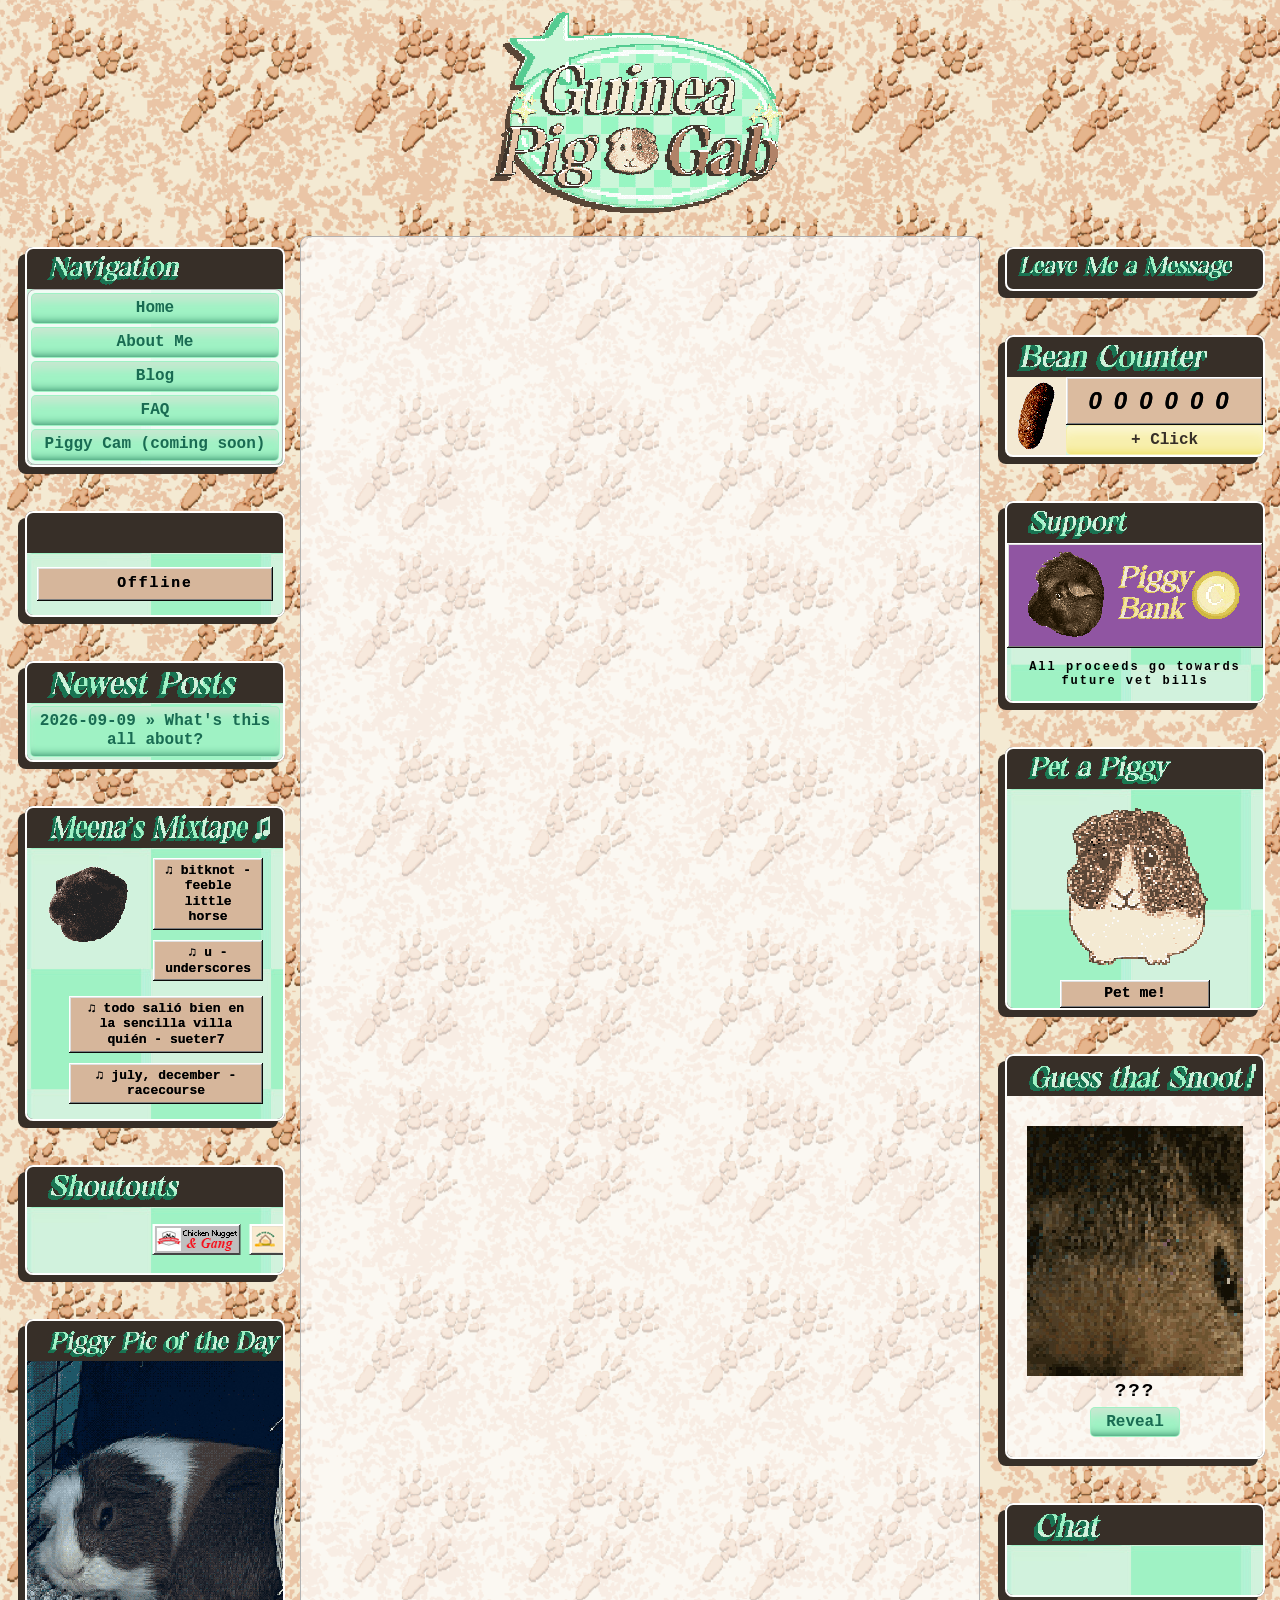
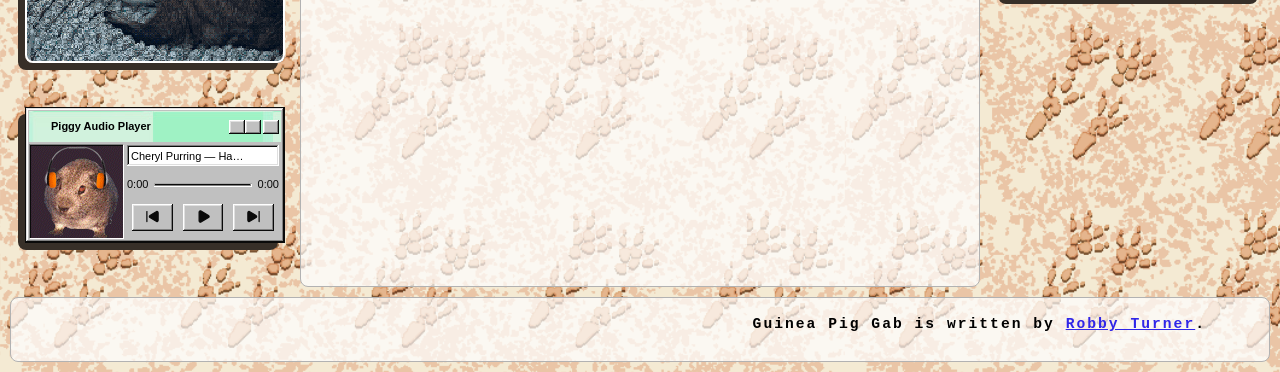
==== about.html @ 417dec24 "update favicon" ====
<!DOCTYPE html>
<html>
  <head>
    <title>About Zonelets</title>
    <link rel="icon" href="https://storage.ko-fi.com/cdn/useruploads/5e4b4c61-8b36-4266-9423-e362941640ae_434eb2f9-16ab-45b4-8b5f-90d44f19bf79.png" type="image/x-icon"/>
    <meta name="viewport" content="width=device-width, initial-scale=1.0">
    <meta charset="UTF-8"> 
    <link href="style/style.css" rel="stylesheet" type="text/css" media="all">    
  </head>
  <body>
  <div class="layout">
     <div class="logo-container">
        <div id="title">...</div> 
     </div>
        
        
      <!-- =============================================== -->
      <!-- LEFT SIDEBAR -->
      <!-- =============================================== -->

      <aside class="left-sidebar">
        <details class="mobile-collapse" open>
        <summary><h2>+/- Click me to toggle menu</h2></summary>
        <!-- The clickable button/heading -->
          <!-- The hidden content area -->
          <div class="collapse-content">
            <div class="sidebar-section">
              <div class="sidebar-title"><img class="section-heading" src="/images/navigation.gif" style="padding: 0px 20px;"></div>
              <header id="mobile-header" style="margin-top: 0px;">...</header>
            </div>
            <div class="sidebar-section" style="padding: 0;">
                <div class="status-container" style="margin: 0;">...</div>  
            </div>
            <!--<div class="sidebar-section">
              <div class="sidebar-title"><img class="section-heading" src="/images/newest-posts.gif"></div>
                <div id="mobile-recentpostlistdiv"></div>
            </div>-->
            <div class="sidebar-section" style="padding: 0;">
              <div id="mobile-mixtape-container">...</div>
            </div>
            <div class="sidebar-section" style="padding: 0;">
              <div id="mobile-shoutout-container">...</div>
            </div>
            <div class="sidebar-section" style="padding: 0;">
              <div class="sidebar-title"><img class="section-heading" src="/images/piggy-pic-of-the-day.gif" style="height: 30px; padding-left: 20px;"></div>
              <div id="mobile-potd-widget">...</div>
            </div>
            <div class="sidebar-section" style="padding: 0;border: none;outline: none;">
                <div id="mobile-audio-container" style="margin-top: 0;">...</div>
            </div>
            <!--<div class="sidebar-section">
              <div id="mobile-contact-container">...</div>
            </div>-->
          </div>
        </details>
        <div class="sidebar-holder">
          <div class="sidebar-section">
            <div class="sidebar-title"><img class="section-heading" src="/images/navigation.gif" style="padding: 0px 20px;"></div>
            <header id="header" style="margin-top: 0px;">...</header>
          </div>
        
          <div class="sidebar-section" style="padding: 0;">
            <div class="status-container" style="margin: 10px;"></div>
          </div>
        
          <div class="sidebar-section" style="padding: 0;">
            <div class="sidebar-title" style="padding-left: 20px"><img class="section-heading" src="/images/newest-posts.gif"></div>
            <div id="recentpostlistdiv" style="margin-top: 0;"></div>
          </div>

          <div class="sidebar-section" style="padding: 0 20px;">
            <div id="mixtape-container"></div>
          </div>
        
          <div class="sidebar-section" style="padding: 0;">
            <div id="shoutout-container"></div>
          </div>
        
          <div class="sidebar-section" style="padding: 0;">
            <div class="sidebar-title"><img class="section-heading" src="/images/piggy-pic-of-the-day.gif" style="height: 30px; padding-left: 20px;"></div>
            <div id="potd-widget">...</div>
          </div>
          <div class="sidebar-section" style="padding: 0;border: none;outline: none;">
            <div id="audio-container" style="margin-top: 0;">...</div>
          </div>
          <!--<div class="sidebar-section">
            <div id="contact-container">...</div>
          </div>-->
        </div>  
      </aside>
  
     <!-- =============================================== -->
      <!-- RIGHT SIDEBAR -->
      <!-- =============================================== -->
      <aside class="right-sidebar">
        <details class="mobile-collapse" open>
          <summary><h2>+/- Click me to toggle menu</h2></summary>
          <!-- The clickable button/heading -->
          <!-- The hidden content area -->
            <div class="collapse-content">
        <!-- The clickable button/heading -->
            <div class="sidebar-section">
              <div id="mobile-guestbook-container" style="margin-top: 0px;">...</div>
            </div>
            
            <div class="sidebar-section" style="padding: 0;">
              <div id="mobile-counter-container">...</div>
            </div>

            <div class="sidebar-section" style="padding: 0;">
              <div id="mobile-support-container" style="margin: 0;">...</div>
            </div>
        
            <div class="sidebar-section">
              <div class="sidebar-title"><img class="section-heading" src="/images/pet-a-piggy.gif"></div>
              <div class="pet-widget-container">
                <div id="pet-widget-mobile">...</div>
              </div>
            </div>
        
            <div class="sidebar-section">
              <div class="sidebar-title"><img class="section-heading" src="/images/guess-that-snoot.gif"></div>
              <div id="nose-widget-mobile">...</div>
            </div>
        
            <!--<div class="sidebar-section">
              <div class="sidebar-title">Chat</div>
              <div id="chat-container-mobile">...</div>
            </div>-->
          </div>
        </details>
        <div class="sidebar-holder">
          <div class="sidebar-section">
            <div id="guestbook-container" style="margin-top: 0px;">...</div>
          </div>

          <div class="sidebar-section" style="padding: 0;">
            <div id="counter-container" style="margin: 0px; padding: 0px; display: flex; align-items: center;">...</div>
          </div>
        
          <div class="sidebar-section" style="padding: 0;">
            <div id="support-container" style="margin: 0;">...</div>
          </div>
        
          <div class="sidebar-section" style="padding-top: 0px; padding-bottom: 0px;">
            <div class="sidebar-title"><img class="section-heading" src="/images/pet-a-piggy.gif"></div>
              <div class="pet-widget-container">
                <div id="pet-widget">...</div>
              </div>
          </div>
        
          <div class="sidebar-section" style="background: var(--content-background-color);">
              <div class="sidebar-title"><img class="section-heading" src="/images/guess-that-snoot.gif"></div>
              <div id="nose-widget">...</div>
          </div>
        
          <div class="sidebar-section" style="padding: 20px 5px 20px 5px">
            <div id="chat-container">...</div>
          </div>
        </div>  
      </aside>
      <main id="content">
        <section>
        </section>
      </main> 
    <footer id="footer"></footer>
    </div> <!-- end of div id="container" -->
  <script src="/script.js"></script>
  </body>
</html>
---- style/style.css ----
/* CSS is how you can add style to your website, such as colors, fonts, and positioning of your
   HTML content. To learn how to do something, just try searching Google for questions like
   "how to change link color." */

/* -------------------------------------------------------- */
/* VARIABLES */
/* -------------------------------------------------------- */

/* Variables are used like this: var(--text-color) */

:root {
  /* Background Colors: */
  --background-color: rgba(0,0,0, .2);
  --content-background-color: rgba(255, 255, 255, 0.7);
  --sidebar-background-color: rgba(255, 255, 255, 0.7);
  --titlebar-gradient: linear-gradient(90deg, #6a1535, #b23965, #f9a5b9);
  --dialog-blue: #6a1535;
  --dialog-accent: white; /* color of text on diaglog blue */
  --titlebar-color: white; /* reccomended to change so its easy to read on titlebar color */
  --player-image: url(../images/piggy-jam.gif);
  --surface: #c0c0c0;
  --button-highlight: #ffffff;
  --button-face: #dfdfdf;
  --button-shadow: #808080;
  --light-button-shadow: #a9a9a9;
  --window-frame: #0a0a0a;
  --border-field: inset -1px -1px var(--button-highlight),
            inset 1px 1px var(--button-shadow), inset -2px -2px var(--button-face),
            inset 2px 2px var(--window-frame);

  /* Text Colors: */
  --text-color: #000000;
  --sidebar-text-color: #000000;
  --link-color: #3026e8;
  --link-color-hover: #7780ec;

  /* Text: */
  --font: "Courier New", monospace;
  --heading-font: "argent-pixel-cf", sans-serif;
  --font-size: 11pt;
  --font-weight: bold;
  --letter-spacing: 2px;


  /* Other Settings: */
  --margin: 10px;
  --padding: 20px;
  --border: 1px solid #b2b2b2;
  --round-borders: 8px;
  --sidebar-width: 280px;
}

.space-mono-regular {
  font-family: "Space Mono", monospace;
  font-weight: 400;
  font-style: normal;
}

.space-mono-bold {
  font-family: "Space Mono", monospace;
  font-weight: 700;
  font-style: normal;
}

.space-mono-regular-italic {
  font-family: "Space Mono", monospace;
  font-weight: 400;
  font-style: italic;
}

.space-mono-bold-italic {
  font-family: "Space Mono", monospace;
  font-weight: 700;
  font-style: italic;
}


.lora-heading {
  font-family: "Lora", serif;
  font-optical-sizing: auto;
  font-weight: 700;
  font-style: italic;
}

/* -------------------------------------------------------- */
/* BASICS */
/* -------------------------------------------------------- */

* {
  box-sizing: border-box;
}

body {
  display: flex;
  align-items: flex-start;
  justify-content: center;
  min-height: 100vh;
  font-size: var(--font-size);
  margin: 0;
  padding: var(--margin);
  color: var(--text-color);
  font-family: var(--font);
  line-height: 1.2;
  background-image: url("");
  background-image: url('../images/print-bg.png');
  background-repeat: repeat;
  background-size: 66%;
}

::selection {
  /* (Text highlighted by the user) */
  background: rgba(0, 0, 0, 0.2);
}

mark {
  /* Text highlighted by using the <mark> element */
  text-shadow: 1px 1px 4px var(--link-color);
  background-color: inherit;
  color: var(--text-color);
}

/* Links: */
a {
  text-decoration: underline;
}

a,
a:visited {
  color: var(--link-color);
}

a:hover,
a:focus {
  color: var(--link-color-hover);
  text-decoration: none;
}

/* -------------------------------------------------------- */
/* LAYOUT */
/* -------------------------------------------------------- */

.layout {
  width: 1300px;
  display: grid;
  grid-gap: var(--margin);
  grid-template: "logo-container logo-container logo-container" auto "header header header" auto "leftSidebar main rightSidebar" auto "footer footer footer" auto / var(--sidebar-width) auto var(--sidebar-width);
  
  /*
  /* Confused by the grid? Check out my tutorial: https://petrapixel.neocities.org/coding/positioning-tutorial#grid */
}

main {
  grid-area: main;
  overflow-y: auto;
  padding: var(--padding);
  background: var(--content-background-color);
  border: var(--border);
  border-radius: var(--round-borders);
}

/* -------------------------------------------------------- */
/* HEADER */
/* -------------------------------------------------------- */
.logo-container {
    grid-area: logo-container;
}

.logo {
    height: 200px;
    margin: auto;
    display: block;
    filter: drop-shadow(-5px 5px 0px #594637);
}
#title {
  text-align: center;
}
.logo-holder {
  margin: 0;
  padding: 0;
  display: inline-block;
}

header {
  grid-area: header;
  font-size: 1.2em;
  border: var(--border);
  border-radius: var(--round-borders);
  background: var(--content-background-color);
}

/*.header-content {
  padding: var(--padding);
}*/

.header-title {
  font-family: var(--heading-font);
  font-size: 1.5em;
  font-weight: bold;
}

.header-image img {
  width: 100%;
  height: auto;
}

/* -------------------------------------------------------- */
/* SIDEBARS */
/* -------------------------------------------------------- */

aside {
  grid-area: aside;
/*  border: var(--border);
  border-radius: var(--round-borders); */
  overflow: hidden;
/*  background: var(--sidebar-background-color);*/
  margin: 0px 5px;
  color: var(--sidebar-text-color);
  padding-top: 11px;
  padding-left: 10px;
}

.section-heading {
  height: 30px;
  width: auto;
}

.left-sidebar {
  grid-area: leftSidebar;
}

.right-sidebar {
  grid-area: rightSidebar;
}

.sidebar-title {
  font-weight: bold;
  font-size: 1.2em;
  font-family: var(--heading-font);
  display: flex;
  flex-direction: row;
  flex-wrap: wrap;
  align-items: center;
  justify-content: space-between;
  margin: 0 !important;
  position: absolute;
  top: -42px;
}
.sidebar-title button {
  display: none;
}
.mobile-collapse {
  display: none;
}
.sidebar-holder {
  display: inherit;
}

.sidebar-section {
  border: var(--border);
  border-radius: var(--round-borders);
  background: var(--sidebar-background-color);
  padding: var(--padding);
  position: relative;
  box-shadow: -7px 7px 0px #372f28;
  border-style: solid;
  border-color: #372f28;
  border-width: 42px 2px 2px 2px;
  outline: 2px solid #fff;
  outline-offset: -2px;
  background-image: url(../images/checkerboard-texture.jpg);
  margin-bottom: 3em;
}
.sidebar-section:first-child{
  padding: 0;
}

.sidebar-section ul,
.sidebar-section ol {
  padding-left: 1.5em;
}

.sidebar-section > *:not(p):not(ul):not(ol):not(blockquote) {
  margin-top: 10px;
}

/* Sidebar Blockquote: */

.sidebar-section blockquote {
  background: rgba(0, 0, 0, 0.1);
  padding: 15px;
  margin: 1em 0;
  border-radius: 10px;
  overflow: hidden;
}

.sidebar-section blockquote > *:first-child {
  margin-top: 0;
}

.sidebar-section blockquote > *:last-child {
  margin-bottom: 0;
}

.recent-list {
  margin: 0;
}
/* Site Button: */

.site-button {
  display: flex;
  flex-direction: column;
  align-items: center;
}

.site-button textarea {
  font-family: monospace;
  font-size: 0.7em;
}

/* Sidebar Content */
#statuscafe-username, #status-face {
  display: none !important;
}
.counter-display {
  display: block;
  border: none;
  border-radius: 0;
  box-shadow: inset -1px -1px #0a0a0a, inset 1px 1px #fff, inset -2px -2px grey, inset 2px 2px #dfdfdf;
  box-sizing: border-box;
  color: black;
  min-height: 23px;
  min-width: 75px;
  font-weight: bold;
  padding: 10px 12px 10px 12px;
  text-shadow: 0 0 #222;
  background: #dbbb9f;
  text-align: center;
}
.count-number {
  font-family: var(--heading-font);
  font-size: 18pt;
  font-style: italic;
  letter-spacing: 12px;
}
.bean-holder {
  width: 30%; 
  margin: 0; 
  background: #f4ead3;
}
#increment-btn {
  display: block;
  padding: 5px 0px;
  font-weight: bold;
  font-family: var(--font);
  color: #372f28 !important;
  background-color: #F7EFAD;
  text-align: center;
  border: 1px solid transparent;
  border-radius: 5px;
  text-decoration: none;
  font-size: 16px;
  box-shadow: inset 0px 12px 10px -5px #FBF6D0, inset 0px -10px 10px -10px #EBD947;
  transition: all 0.1s ease;
  width: 100%;
  cursor: pointer;
}
#increment-btn:hover {
background-color: #e7dd89;
  box-shadow: inset 0px 12px 10px -5px #F6EDA2, inset 0px -10px 10px -10px #E4CE1B;
  color: #fff5f5;
  position: relative;
  top: 1px;
  left: 1px;
}
.mixtape-container, .support-container {
  display: flex;
}
.support-container {
  background: #9055a2;
  border: none;
  border-radius: 0;
  box-shadow: inset -1px -1px #0a0a0a, inset 1px 1px #fff, inset -2px -2px grey, inset 2px 2px #dfdfdf;
  box-sizing: border-box;
  color: transparent;
  min-height: 23px;
  min-width: 75px;
  padding: 0 20px;
  text-shadow: 0 0 #222;
}
.support-container h3 {
  font-family: "argent-pixel-cf", sans-serif;
}
.support-description p {
  font-size: 12px;
  line-height: 1.2;
  text-align: center;
}
.support-description a {
  text-decoration: none;
  text-align: center;
  color: green;
}
.mixtape {
  list-style-type: none;
  margin-top: 0;
}
.mixtape li {
  font-size: 13px;
  margin-bottom: 10px;
}
.mixtape a {
  color: var(--text-color);
  text-decoration: none;
  font-weight: bold;
}
.mixtape a:hover {
  color: #000;
} 
.meena-holder img {
  transition: scale .3s ease-in-out;
  animation: tilt-loop 3s steps(6, end) infinite;
  will-change: scale, rotate;
}
.meena-holder img:hover {
  scale: 1.06;
}
/* Define the 10-degree looping animation */
@keyframes tilt-loop {
  0%, 100% {
    rotate: 0deg;
  }
  25% {
    rotate: 5deg; /* Tilts right */
  }
  75% {
    rotate: -5deg; /* Tilts left */
  }
}
.list-holder-mobile {
  display: none;
}
#potd-widget {
  margin: 0 !important;
}
.daily-photo-card {
  width: 100%;
  max-width: 250px;
}

.photo-frame {
  width: 100%;
  height: 300px;
  overflow: hidden;
}

.daily-photo {
  width: 100%;
  height: 100%;
  object-fit: cover;
  display: block;
  margin: 0;
}
/* Center the widget on the page */
    .pet-widget-container {
      display: flex;
      justify-content: center;
      align-items: center;
      margin: 0;
    }

    /* Widget container */
    .pet-widget, .pet-widget-mobile {
      text-align: center;
      background: white;
      padding: 20px;
      border-radius: 16px;
      box-shadow: 0 8px 24px rgba(0,0,0,0.1);
    }

    /* Pet image styling */
    .pet-sprite {
      width: 150px;
      height: auto;
      object-fit: contain; /* Prevents image distortion */
      cursor: pointer;
      user-select: none;
      image-rendering: pixelated;
      transition: transform 0.2s;
    }
    .pet-sprite:hover, .pet-sprite:active {
      cursor: grab;
    }

    /* Idle breathing animation 
    .idle {
      animation: breathe 2s infinite linear;
    }*/ 

   /* The jumping animation sequence */
    @keyframes jump {
      0%   { transform: translateY(0); }
      30%  { transform: translateY(-2px); }
      50%  { transform: translateY(0); }
      70%  { transform: translateY(-1px); }
      100% { transform: translateY(0); }
    }

    /* Class toggled by JavaScript */
    .jumping {
      animation: jump 0.6s ease infinite; /* Loops during the interaction */
    }

    /* Status text */
    .status-text {
    display: block;
    border: none;
    border-radius: 0;
    box-shadow: inset -1px -1px #0a0a0a, inset 1px 1px #fff, inset -2px -2px grey, inset 2px 2px #dfdfdf;
    box-sizing: border-box;
    color: black;
    min-height: 23px;
    min-width: 75px;
    font-weight: bold;
    padding: 5px 12px 5px 12px;
    text-shadow: 0 0 #222;
    background: #d6b69b;
    text-align: center;
    }
    .status-text:active {
    box-shadow: inset -1px -1px #fff, inset 1px 1px #0a0a0a, inset -2px -2px #dfdfdf, inset 2px 2px grey;
    text-shadow: 1px 1px #222;
    }
  .nose-container {
    /*width: 250px;*/
    height: 250px;
    overflow: hidden;
    position: relative;
  }
  @media only screen and (max-width: 800px) {
   .nose-container {
    height: 450px;
  }
  }
/* The Texture Overlay */
.nose-container::after {
  content: "";
  position: absolute;
  top: 0;
  left: 0;
  width: 100%;
  height: 100%;
  
  /* Path to your transparent texture image (e.g., paper, dust, noise) */
  background-image: url('');
  background-repeat: repeat;
  
  /* Controls texture opacity */
  opacity: 0.3; 
  
  /* Blends the texture into the image pixels */
  mix-blend-mode: multiply; 
  
  /* Ensures users can still right-click or drag the image underneath */
  pointer-events: none; 
}

  #mystery-img {
  display: block;
  width: 100%;
  height: 100%;
  object-fit: cover; /* Fits image into viewport */
  transition: all 0.5s ease; /* Smooth transition when unzooming */
}
.mystery-img {
  box-shadow: var(--border-field);
  padding: 2px;
}
.hidden-name {
  font-weight: bold;
  font-size: 1.2rem;
  color: #000;
  text-align: center;
}
.reveal-btn {
  display: block;
  margin: 0 auto;
  padding: 5px 15px;
  font-weight: bold;
  color: #196b52 !important;
  background-color: #9ff2c4;
  text-align: center;
  border: 1px solid transparent;
  border-radius: 5px;
  text-decoration: none;
  font-size: 16px;
  box-shadow: inset 0px 12px 10px -5px #c8e8d1, inset 0px -10px 10px -10px #197352;
  transition: all 0.1s ease;
  font-family: var(--font);
}
.revealed-name {
  color: #000;
  text-align: center;
}

#chattable {
  width: 100%;
  padding: 2px;
  height: 300px;
}

.blog-img-container {
  width: 90%;
  margin: auto;
}

@font-face {
  font-family: "Pixelated MS Sans Serif";
  src: url("https://files.catbox.moe/qgjjre.woff") format("woff");
  src: url("https://files.catbox.moe/8fwbkl.woff2") format("woff2");
    font-weight: normal;
    font-style: normal;
}

@font-face {
    font-family: "Pixelated MS Sans Serif";
    src: url("https://files.catbox.moe/z7csle.woff") format("woff");
    src: url("https://files.catbox.moe/moqhx6.woff2") format("woff2");
    font-weight: bold;
    font-style: normal;
    }

#musicplayer {
  font-family: "Pixelated MS Sans Serif", Arial;
  -webkit-font-smoothing: none;
  font-size: 11px;
  color:var(--window-frame);
  width: fit-content;
  border:var(--window-frame) solid 1px;
  margin:0 auto;
    box-shadow: inset -1px -1px var(--window-frame), inset 1px 1px var(--button-face), inset -2px -2px var(--button-shadow), inset 2px 2px var(--button-highlight);
  background: var(--surface);
  padding: 3px;
  width: 260px;
    }

    .title-color {  
  padding: 3px 2px 3px 3px;
  display: flex;
  justify-content: space-between;
  align-items: center;
    background: url(../images/checkerboard-texture.jpg);
    margin-bottom: 2px;
    font-weight: bold;
}

.actual-title {
  color: #000;
  display: flex;
  gap: 5px;
  align-items: center;
}

.seeking {
    font-weight: normal;
    font-size: 11px;
  display: flex;
  justify-content: center;
  align-items: center;
    gap: 5px;
    margin: 12px 0;
}

.player-flex {
    display: flex;
    gap: 3px;
}

.player-main {
    width: calc(100% - 100px);
    margin-top: 1px;
}

.player-icon-holder {
  border: 2px solid var(--surface);
  width:95px;
  height:95px;
  padding: 1px;
  background-image:linear-gradient(-45deg, var(--button-face) 50%, var(--window-frame) 50%);
  background-size:cover;
  background-repeat:no-repeat;
  border-width:1px;
  border-style:solid;
  border-color: var(--button-shadow) var(--button-highlight) var(--button-highlight) var(--button-shadow);
  
  overflow: hidden;
  position:relative;
  z-index: 2;
}

.player-icon {
    background-image:var(--player-image);
    background-size: contain;
    background-repeat: no-repeat;
  width:95px;
  height:95px;
  display: display;
}

/* BELOW IS LARGELY RIPPED FROM 98 CSS */
.track-select {
  appearance: none;
  -webkit-appearance: none;
  -moz-appearance: none;
  border: none;
  border-radius:0;
  box-sizing: border-box;
  outline:0;
  
  text-overflow: ellipsis;
  overflow: hidden;
  white-space: nowrap;

  position: relative;
  padding: 3px 4px;
  padding-right: 32px;
  background-image: url("https://loveberry.nekoweb.org/assets/musicplayer/button-down.svg");
  background-position: top 2px right 2px;
  background-repeat: no-repeat;
  width:100%;

  box-shadow: var(--border-field);
  background-color: var(--button-highlight);
  height: 21px;

  font-family: "Pixelated MS Sans Serif", Arial;
  -webkit-font-smoothing: none;
  font-size: 11px;
  font-weight: lighter;
}

.track-select:focus {
  color: var(--dialog-accent);
  background-color: var(--dialog-blue);

}
.track-select:focus option {
  color: var(--window-frame);
  background-color: var(--button-highlight);  
  outline: 1px;
  border: none;
}

.track-select:active {
  background-image: url("https://loveberry.nekoweb.org/assets/musicplayer/button-down-active.svg");
}

/* input */
#musicplayer input[type="range"] {  
  appearance: none;
  -webkit-appearance: none;
  width: 100%;
  background: transparent;
}

#musicplayer input[type="range"]:focus {
  outline: none;
}

#musicplayer input[type="range"]::-webkit-slider-thumb {
  appearance: none;
  -webkit-appearance: none;
  height: 21px;
  width: 11px;
  background: url("https://loveberry.nekoweb.org/assets/musicplayer/indicator-horizontal.svg");
  transform: translateY(-8px);
  box-shadow: none;
  border: none;
}

#musicplayer input[type="range"].has-box-indicator::-webkit-slider-thumb {
  background: url("https://loveberry.nekoweb.org/assets/musicplayer/indicator-rectangle-horizontal.svg");
  transform: translateY(-10px);
}

#musicplayer input[type="range"]::-moz-range-thumb {
  height: 21px;
  width: 11px;
  border: 0;
  border-radius: 0;
  background: url("https://loveberry.nekoweb.org/assets/musicplayer/indicator-horizontal.svg");
  transform: translateY(2px);
}

#musicplayer input[type="range"].has-box-indicator::-moz-range-thumb {
  background: url("https://loveberry.nekoweb.org/assets/musicplayer/indicator-rectangle-horizontal.svg");
  transform: translateY(0px);
}

#musicplayer input[type="range"]::-webkit-slider-runnable-track {
  width: 100%;
  height: 2px;
  box-sizing: border-box;
  background: var(--window-frame);
  border-right: 1px solid var(--button-shadow);
  border-bottom: 1px solid var(--button-shadow);
  box-shadow: 1px 0 0 var(--button-highlight), 1px 1px 0 var(--button-highlight), 0 1px 0 var(--button-highlight), -1px 0 0 var(--light-button-shadow),
    -1px -1px 0 var(--light-button-shadow), 0 -1px 0 var(--light-button-shadow), -1px 1px 0 var(--button-highlight), 1px -1px var(--light-button-shadow);
}

#musicplayer input[type="range"]::-moz-range-track {
    width: 100%;
    height: 2px;
    box-sizing: border-box;
    background: var(--window-frame);
    border-right: 1px solid var(--button-shadow);
    border-bottom: 1px solid var(--button-shadow);
    box-shadow: 1px 0 0 var(--button-highlight), 1px 1px 0 var(--button-highlight), 0 1px 0 var(--button-highlight), -1px 0 0 var(--light-button-shadow),
    -1px -1px 0 var(--light-button-shadow), 0 -1px 0 var(--light-button-shadow), -1px 1px 0 var(--button-highlight), 1px -1px var(--light-button-shadow);
}

.window-button {
    background: var(--surface);
    border: none;
    border-radius: 0;
    box-shadow: inset -1px -1px var(--window-frame),inset 1px 1px var(--button-highlight),inset -2px -2px var(--button-shadow),inset 2px 2px var(--button-face);
    box-sizing: border-box;
    color: inherit;
    text-shadow: 0 0 var(--window-frame);
}

.window-button:active {
  box-shadow: inset -1px -1px var(--button-highlight), inset 1px 1px var(--window-frame), inset -2px -2px var(--button-face), inset 2px 2px var(--button-shadow);
  text-shadow: 1px 1px var(--window-frame);
}

.window-button:focus  {
  outline: 1px dotted #000;
  outline-offset: -4px;
}
.player-buttons {
    display: flex;
    gap: 10px;
    margin: 5px 5px 0 5px;
}
.player-buttons .window-button  {
    width: 33%;
    font-size: 10px;
    padding: 5px 10px;
}
.player-buttons .window-button svg {
   width: 15px;
   height: 15px;
}

.title-bar-controls {
    display: flex;
}
.close {
    margin-left: 2px;
    background-image: url("https://loveberry.nekoweb.org/assets/musicplayer/close.svg");
    background-repeat: no-repeat;
    background-position: top 3px left 4px;

    padding: 0;
    display: block;
    min-width: 16px;
    min-height: 14px;
}

.minimize {
  background-image: url("https://loveberry.nekoweb.org/assets/musicplayer/minimize.svg");
  background-repeat: no-repeat;
  background-position: bottom 3px left 4px;
    padding: 0;
    display: block;
    min-width: 16px;
    min-height: 14px;
}

.maximize {
  background-image: url("https://loveberry.nekoweb.org/assets/musicplayer/maximize.svg");
  background-repeat: no-repeat;
  background-position: top 2px left 3px;
    padding: 0;
    display: block;
    min-width: 16px;
    min-height: 14px;
}

/* -------------------------------------------------------- */
/* FOOTER */
/* -------------------------------------------------------- */

footer {
  grid-area: footer;
  border: var(--border);
  border-radius: var(--round-borders);
  overflow: hidden;
  font-size: 0.75em;
  padding: 15px;
  background: var(--content-background-color);
  display: flex;
  justify-content: center;
}

footer a,
footer a:visited {
  color: var(--link-color);
}

footer a:hover,
footer a:focus {
  color: var(--link-color-hover);
}

/* -------------------------------------------------------- */
/* NAVIGATION */
/* -------------------------------------------------------- */

nav {
  margin-bottom: 3em;
}

nav .sidebar-title {
  margin-bottom: 0.5em;
}

nav ul {
  margin: 0 -5px;
  padding: 0;
  list-style: none;
  user-select: none;
}

nav ul li {
  margin-bottom: 0;
}

nav > ul li > a,
nav > ul li > strong {
  display: inline-block;
}

nav > ul li > a,
nav > ul li > details summary,
nav > ul li > strong {
  padding: 5px 10px;
}

nav > ul li > a.active,
nav > ul li > details.active summary {
  font-weight: bold;
}

nav ul summary {
  cursor: pointer;
}

nav ul ul li > a {
  padding-left: 30px;
}

/* NAVIGATION IN HEADER */

header nav {
  margin-bottom: 0;
}

header nav ul {
  display: inline;
  flex-wrap: wrap;
  margin: 0;
}

header nav ul li {
  position: relative;
}

/*header nav ul li:first-child > a {
  padding-left: 0;
}
*/
header nav ul li:last-child > a {
  padding-right: 0;
}

/* Subnavigation (Drop-Down): */

header nav ul ul {
  background: var(--content-background-color);
  display: none;
  position: absolute;
  top: 100%;
  left: 10px;
  padding: 0.5em;
  z-index: 1;
  border: var(--border);
  min-width: 100%;
  box-shadow: 0px 1px 5px rgba(0,0,0,0.2);
}

header nav ul li:hover ul,
header nav ul li:focus-within ul {
  display: block;
}

header nav ul li strong {
  color: var(--link-color);
  text-decoration: underline;
  font-weight: normal;
}

header nav ul ul li a {
  display: block;
  padding-left: 0;
  padding-right: 0;
}

.menu-item {
  display: block;
  padding: 5px 0px;
  margin: 3px;
  font-weight: bold;
  color: #196b52 !important;
  background-color: #9ff2c4;
  text-align: center;
  border: 1px solid transparent;
  border-radius: 5px;
  text-decoration: none;
  font-size: 16px;
  box-shadow: inset 0px 12px 10px -5px #c8e8d1, inset 0px -10px 10px -10px #197352;
  transition: all 0.1s ease;
}
.menu-item:hover, .reveal-btn:hover {
  background-color: #72d09c;
  box-shadow: inset 0px 12px 10px -5px #9ff2c4, inset 0px -10px 10px -10px #197352;
  color: #fff5f5;
  position: relative;
  top: 1px;
  left: 1px;
}

/* -------------------------------------------------------- */
/* CONTENT */
/* -------------------------------------------------------- */

main {
  line-height: 1.5;
}

main a,
main a:visited {
  color: var(--link-color);
}

main a:hover,
main a:focus {
  color: var(--link-color-hover);
  text-decoration-style: wavy;
}

main p,
main .image,
main .full-width-image,
main .two-columns {
  margin: 0.75em 0;
}

main ol,
main ul {
  margin: 0.5em 0;
  padding-left: 1.5em;
}

main ol li,
main ul li {
  margin-bottom: 0.2em;
  line-height: 1.3;
  line-height: 1.6em; /*I find the default HTML line-height tends to be a bit claustrophobic for main text*/
  font-weight: var(--font-weight);
  font-size: var(--font-size);
  letter-spacing: var(--letter-spacing);
}

main ol {
  padding-left: 2em;
}

main blockquote {
  background: rgba(0, 0, 0, 0.1);
  padding: 15px;
  margin: 1em 0;
  border-radius: 10px;
}

main pre {
  margin: 1em 0 1.5em;
}

main code {
  text-transform: none;
}

main center {
  margin: 1em 0;
  padding: 0 1em;
}

main hr {
  border: 0;
  border-top: var(--border);
  margin: 1.5em 0;
}

/* HEADINGS: */

main h1,
main h2,
main h3,
main h4,
main h5,
main h6 {
  font-family: "argent-pixel-cf", sans-serif;
  margin-bottom: 0;
  line-height: 1.5;
  text-align: center;
}

main h1:first-child,
main h2:first-child,
main h3:first-child,
main h4:first-child,
main h5:first-child,
main h6:first-child {
  margin-top: 0;
}

main h1 {
  font-size: 1.5em;
}

main h2 {
  font-size: 1.4em;
}

main h3 {
  font-size: 1.3em;
}

main h4 {
  font-size: 1.2em;
}

main h5 {
  font-size: 1.1em;
}

main h6 {
  font-size: 1em;
}

/* COLUMNS: */

.two-columns {
  display: flex;
}

.two-columns > * {
  flex: 1 1 0;
  margin: 0;
}

.two-columns > *:first-child {
  padding-right: 0.75em;
}

.two-columns > *:last-child {
  padding-left: 0.75em;
}

/* -------------------------------------------------------- */
/* CONTENT IMAGES */
/* -------------------------------------------------------- */

.image {
  display: block;
  width: auto;
  height: auto;
  max-width: 100%;
}

.full-width-image {
  display: block;
  width: 100%;
  height: auto;
}

.images {
  display: flex;
  width: calc(100% + 5px + 5px);
  margin-left: -5px;
  margin-right: -5px;
}

.images img {
  width: 100%;
  height: auto;
  padding: 5px;
  margin: 0;
  overflow: hidden;
}

/* -------------------------------------------------------- */
/* ACCESSIBILITY */
/* -------------------------------------------------------- */

/* please do not remove this. */

#skip-to-content-link {
  position: fixed;
  top: 0;
  left: 0;
  display: inline-block;
  padding: 0.375rem 0.75rem;
  line-height: 1;
  font-size: 1.25rem;
  background-color: var(--content-background-color);
  color: var(--text-color);
  transform: translateY(-3rem);
  transition: transform 0.1s ease-in;
  z-index: 99999999999;
}

#skip-to-content-link:focus,
#skip-to-content-link:focus-within {
  transform: translateY(0);
}

/* -------------------------------------------------------- */
/* MOBILE RESPONSIVE */
/* -------------------------------------------------------- */

/* CSS Code for devices < 800px */
@media (max-width: 800px) {
  body {
    font-size: 14px;
  }

  .layout {
    width: 100%;
    grid-template: "logo-container" auto "header" auto  "leftSidebar" auto "rightSidebar" auto "main" auto "footer" auto / 1fr;
    /* Confused by the grid? Check out my tutorial: https://petrapixel.neocities.org/coding/positioning-tutorial#grid */
  }

  
  .sidebar-title button {
    display: inherit;
  }
  .sidebar-section:first-child {
    border-radius: 0px 0px 8px 8px;
}
  .mobile-collapse {
    display: inherit;
  }
  summary {
    display: flex;
    padding: 5px 15px;
    border-radius: 8px 8px 0px 0px;
    background-image: url(../images/checkerboard-texture.jpg);
    border: 2px solid #fff;
    box-shadow: -7px 7px 0px #372f28;
  }
  .sidebar-holder {
    display: none;
  }

  aside {
    padding: 9px;
    font-size: 0.9em;
  }

  
  nav {
    padding: 0;
  }

  nav > ul {
    padding-top: 0.5em;
  }

  nav > ul li > a,
  nav > ul li > details summary,
  nav > ul li > strong {
    padding: 0.5em;
  }

  main {
    max-height: none;
    padding: 15px;
  }

  .images {
    flex-wrap: wrap;
  }

  .images img {
    width: 100%;
  }

  #skip-to-content-link {
    font-size: 1rem;
  }
  .meena-holder {
    width: 50% !important;
  }
  .list-holder-mobile {
    display: block;
  }
  .list-holder {
    display: none; 
  }
  .mixtape li {
    font-size: 18px;
    line-height: 1.8;
  }
  .support-description p {
    font-size: 1.2em;
  }
  .support-description h4 {
    font-size: 1.7em;
  }
  .pet-sprite {
    width: 50%;
    height: auto;
    margin: auto;
    display: block;
  }
  .status-text {
    font-size: 1.7em;
    margin: 10px;
  }
  #mobile-counter-container {
    margin: 0 !important;
    background: #f4ead3;
    display: grid;
    grid-auto-flow: column;
  }
  .bean-holder {
    width: 100%;
  }
  #increment-btn {
    width: 100%;
    margin: 0px;
  }
  .counter-display {
    text-align: center;
    padding: 16px;
  }
  .count-number {
    font-size: 2.25em;
  }
  .meena-holder {
    display: block;
    margin: 10px auto !important;
  }
  #musicplayer {
    width: 100%;
  }
}

p {
  line-height: 1.6em; /*I find the default HTML line-height tends to be a bit claustrophobic for main text*/
  font-weight: var(--font-weight);
  font-size: var(--font-size);
  letter-spacing: var(--letter-spacing);
}

hr {
  border: solid #c7b591;
  border-width: 2px 0 0 0;
}

img {
  max-width: 100%;
  height: auto;
  margin-top: 0.5em;
  image-rendering: pixelated;
  margin-bottom: 0.5em;
}
.right {
  float: right;
  margin-left: 1em;
}
.left {
  float: left;
  margin-right: 1em;
}
.center {
  display: block;
  margin-right: auto;
  margin-left: auto;
  text-align: center;
}

@media only screen and (min-width: 600px) {
  .small {
    max-width: 60%;
    height: auto;
  }
}
.caption {
  margin-top: 0;
  font-size: 0.9em;
  font-style: italic;
}

/*POST LIST STYLE*/
#postlistdiv ul {
  font-size: 1.2em;
  padding: 0;
  list-style-type: none;
}
#recentpostlistdiv ul {
  font-size: 1.2em;
  padding: 0;
  list-style-type: none;
}
.moreposts {
  font-size: 0.8em;
  margin-top: 0.2em;
}

/*NEXT AND PREVIOUS LINKS STYLE*/
#nextprev {
  text-align: center;
  margin-top: 1.4em;
}

/*DISQUS STYLE*/
#disqus_thread {
  margin-top: 1.6em;
}

/*FOOTER STYLE*/
#footer {
  font-size: 0.8em;
  padding: 0 5% 10px 5%;
}
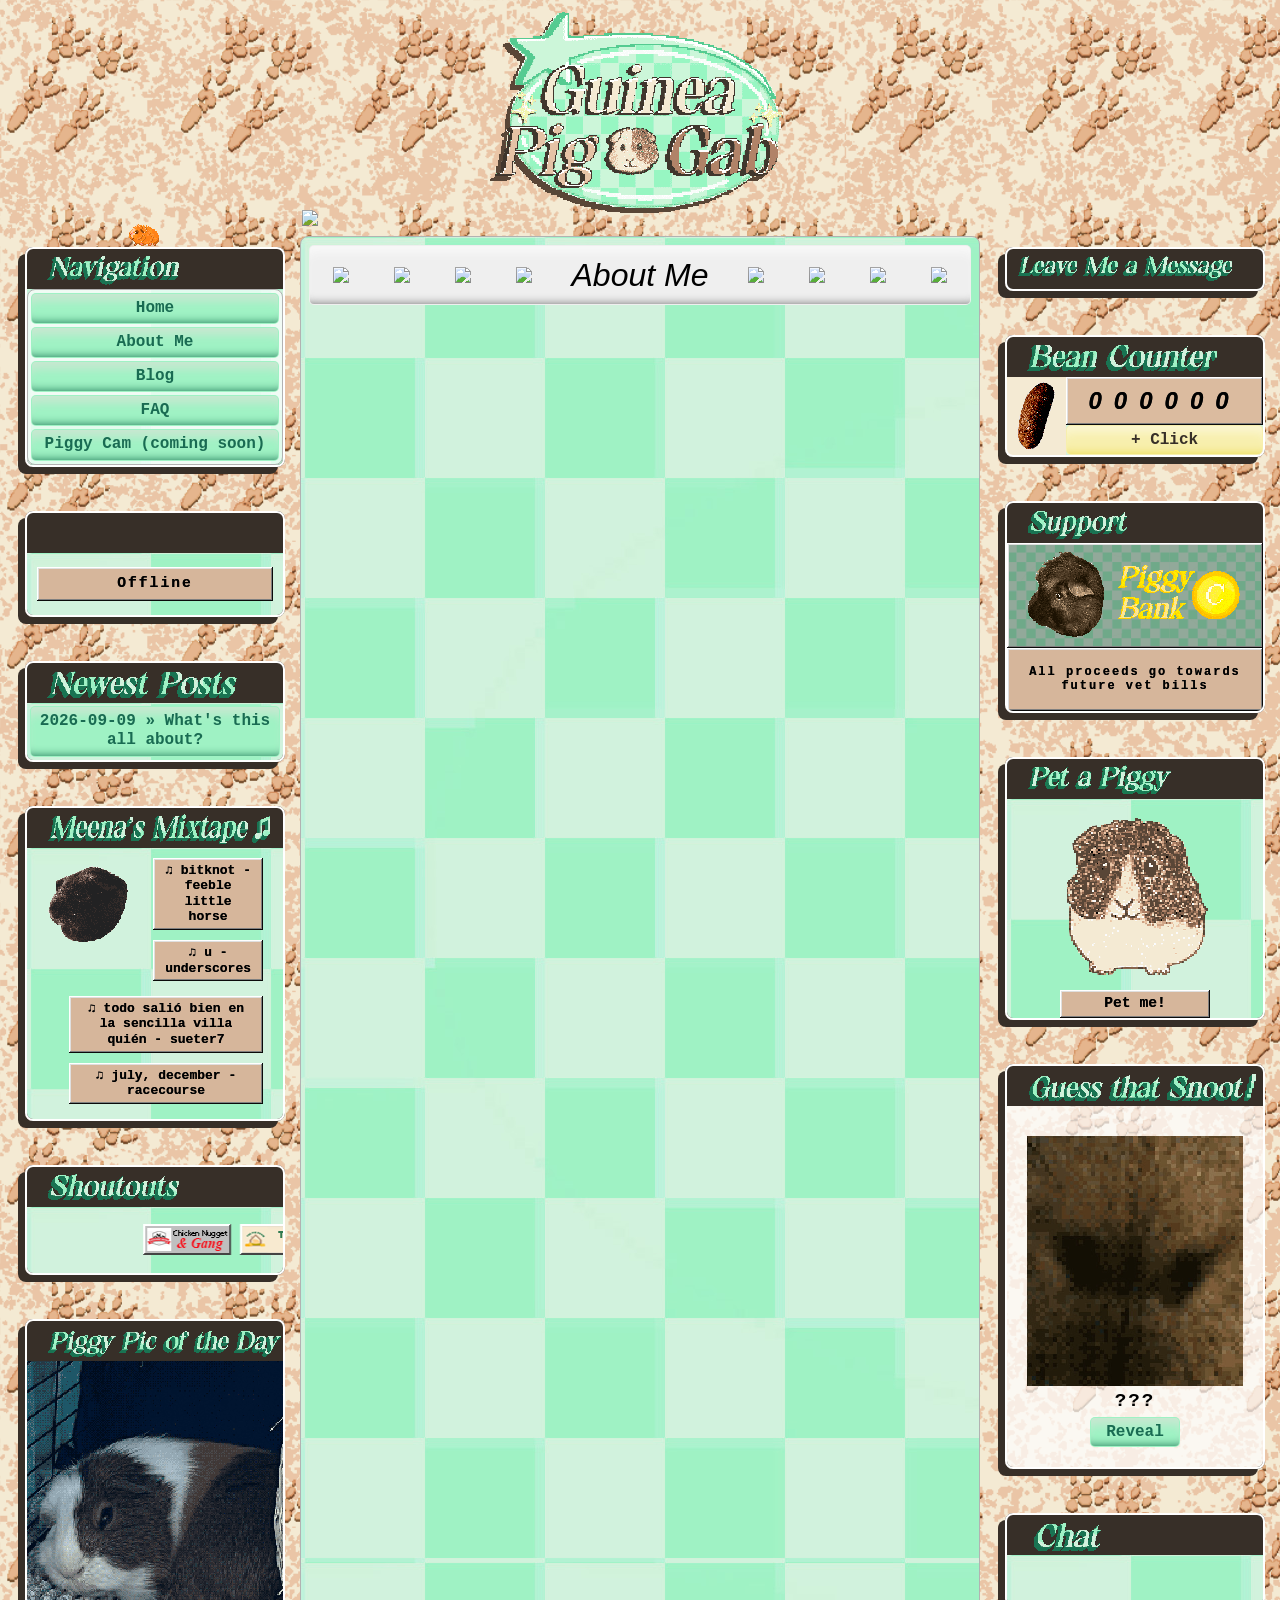
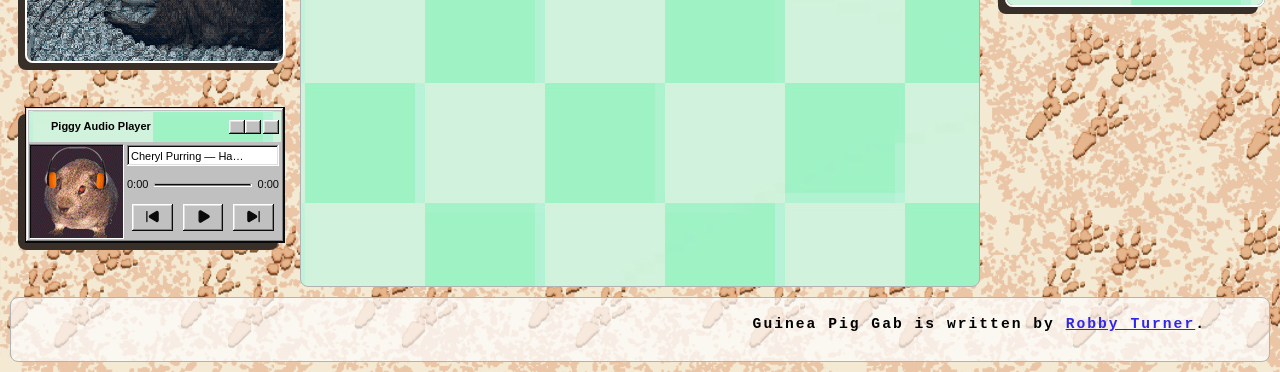
==== commit c5519edd: ".main content areas" ====
--- a/about.html
+++ b/about.html
@@ -1,10 +1,15 @@
 <!DOCTYPE html>
 <html>
   <head>
-    <title>About Zonelets</title>
+    <title>About Me</title>
+    <meta name="description" content="Guinea Pig Gab is a fun and informative corner of the internet devoted to the cutest and sweetest critters in the world!">
+    <!-- This specifies the favicon (little icon on the browser tab) -->
     <link rel="icon" href="https://storage.ko-fi.com/cdn/useruploads/5e4b4c61-8b36-4266-9423-e362941640ae_434eb2f9-16ab-45b4-8b5f-90d44f19bf79.png" type="image/x-icon"/>
+    <!-- This helps our site look consistent across devices -->
     <meta name="viewport" content="width=device-width, initial-scale=1.0">
     <meta charset="UTF-8"> 
+    <!-- Here's the link to our CSS stylesheet! -->
+    <link rel="stylesheet" href="https://use.typekit.net/mcv8vji.css">
     <link href="style/style.css" rel="stylesheet" type="text/css" media="all">    
   </head>
   <body>
@@ -25,14 +30,14 @@
           <!-- The hidden content area -->
           <div class="collapse-content">
             <div class="sidebar-section">
-              <div class="sidebar-title"><img class="section-heading" src="/images/navigation.gif" style="padding: 0px 20px;"></div>
+              <div class="sidebar-title"><img class="section-heading" src="images/navigation.gif" style="padding: 0px 20px;"></div>
               <header id="mobile-header" style="margin-top: 0px;">...</header>
             </div>
             <div class="sidebar-section" style="padding: 0;">
                 <div class="status-container" style="margin: 0;">...</div>  
             </div>
             <!--<div class="sidebar-section">
-              <div class="sidebar-title"><img class="section-heading" src="/images/newest-posts.gif"></div>
+              <div class="sidebar-title"><img class="section-heading" src="../images/newest-posts.gif"></div>
                 <div id="mobile-recentpostlistdiv"></div>
             </div>-->
             <div class="sidebar-section" style="padding: 0;">
@@ -42,7 +47,7 @@
               <div id="mobile-shoutout-container">...</div>
             </div>
             <div class="sidebar-section" style="padding: 0;">
-              <div class="sidebar-title"><img class="section-heading" src="/images/piggy-pic-of-the-day.gif" style="height: 30px; padding-left: 20px;"></div>
+              <div class="sidebar-title"><img class="section-heading" src="images/piggy-pic-of-the-day.gif" style="height: 30px; padding-left: 20px;"></div>
               <div id="mobile-potd-widget">...</div>
             </div>
             <div class="sidebar-section" style="padding: 0;border: none;outline: none;">
@@ -54,8 +59,11 @@
           </div>
         </details>
         <div class="sidebar-holder">
-          <div class="sidebar-section">
-            <div class="sidebar-title"><img class="section-heading" src="/images/navigation.gif" style="padding: 0px 20px;"></div>
+          <div class="aside-piggy">
+            <img src="images/piggy-run.gif">
+          </div>
+          <div class="sidebar-section" style="padding: 0;">
+            <div class="sidebar-title"><img class="section-heading" src="images/navigation.gif" style="padding: 0px 20px;"></div>
             <header id="header" style="margin-top: 0px;">...</header>
           </div>
         
@@ -64,7 +72,7 @@
           </div>
         
           <div class="sidebar-section" style="padding: 0;">
-            <div class="sidebar-title" style="padding-left: 20px"><img class="section-heading" src="/images/newest-posts.gif"></div>
+            <div class="sidebar-title" style="padding-left: 20px"><img class="section-heading" src="images/newest-posts.gif"></div>
             <div id="recentpostlistdiv" style="margin-top: 0;"></div>
           </div>
 
@@ -77,7 +85,7 @@
           </div>
         
           <div class="sidebar-section" style="padding: 0;">
-            <div class="sidebar-title"><img class="section-heading" src="/images/piggy-pic-of-the-day.gif" style="height: 30px; padding-left: 20px;"></div>
+            <div class="sidebar-title"><img class="section-heading" src="images/piggy-pic-of-the-day.gif" style="height: 30px; padding-left: 20px;"></div>
             <div id="potd-widget">...</div>
           </div>
           <div class="sidebar-section" style="padding: 0;border: none;outline: none;">
@@ -93,6 +101,7 @@
       <!-- RIGHT SIDEBAR -->
       <!-- =============================================== -->
       <aside class="right-sidebar">
+        
         <details class="mobile-collapse" open>
           <summary><h2>+/- Click me to toggle menu</h2></summary>
           <!-- The clickable button/heading -->
@@ -112,14 +121,14 @@
             </div>
         
             <div class="sidebar-section">
-              <div class="sidebar-title"><img class="section-heading" src="/images/pet-a-piggy.gif"></div>
+              <div class="sidebar-title"><img class="section-heading" src="images/pet-a-piggy.gif"></div>
               <div class="pet-widget-container">
                 <div id="pet-widget-mobile">...</div>
               </div>
             </div>
         
             <div class="sidebar-section">
-              <div class="sidebar-title"><img class="section-heading" src="/images/guess-that-snoot.gif"></div>
+              <div class="sidebar-title"><img class="section-heading" src="images/guess-that-snoot.gif"></div>
               <div id="nose-widget-mobile">...</div>
             </div>
         
@@ -129,8 +138,9 @@
             </div>-->
           </div>
         </details>
+
         <div class="sidebar-holder">
-          <div class="sidebar-section">
+          <div class="sidebar-section" style="padding: 0;">
             <div id="guestbook-container" style="margin-top: 0px;">...</div>
           </div>
 
@@ -143,14 +153,14 @@
           </div>
         
           <div class="sidebar-section" style="padding-top: 0px; padding-bottom: 0px;">
-            <div class="sidebar-title"><img class="section-heading" src="/images/pet-a-piggy.gif"></div>
+            <div class="sidebar-title"><img class="section-heading" src="images/pet-a-piggy.gif"></div>
               <div class="pet-widget-container">
                 <div id="pet-widget">...</div>
               </div>
           </div>
         
           <div class="sidebar-section" style="background: var(--content-background-color);">
-              <div class="sidebar-title"><img class="section-heading" src="/images/guess-that-snoot.gif"></div>
+              <div class="sidebar-title"><img class="section-heading" src="images/guess-that-snoot.gif"></div>
               <div id="nose-widget">...</div>
           </div>
         
@@ -160,7 +170,19 @@
         </div>  
       </aside>
       <main id="content">
-        <section>
+        <img src="https://blob.gifcities.org/gifcities/M3RJHHOVROUAO6DYGTDKIEBDGQCIGVZN.gif" style="position: absolute; top: 203px; filter: hue-rotate(340deg);" class="run-gif">
+        <section class="section-block">
+          <div class="title-block" style="display: flex;">
+            <img src="https://blob.gifcities.org/gifcities/JU3EOCUALDIV4I4IL2J6WYSCJ6F5MESP.gif" style="margin:auto;">
+            <img src="https://blob.gifcities.org/gifcities/JU3EOCUALDIV4I4IL2J6WYSCJ6F5MESP.gif" style="margin:auto;">
+            <img src="https://blob.gifcities.org/gifcities/JU3EOCUALDIV4I4IL2J6WYSCJ6F5MESP.gif" style="margin:auto;">
+            <img src="https://blob.gifcities.org/gifcities/JU3EOCUALDIV4I4IL2J6WYSCJ6F5MESP.gif" style="margin: auto 40px auto auto;">
+            <h1 class="header-title">About Me</h1>
+            <img src="https://blob.gifcities.org/gifcities/JU3EOCUALDIV4I4IL2J6WYSCJ6F5MESP.gif" style="margin: auto auto auto 40px;">
+            <img src="https://blob.gifcities.org/gifcities/JU3EOCUALDIV4I4IL2J6WYSCJ6F5MESP.gif" style="margin:auto;">
+            <img src="https://blob.gifcities.org/gifcities/JU3EOCUALDIV4I4IL2J6WYSCJ6F5MESP.gif" style="margin:auto;">
+            <img src="https://blob.gifcities.org/gifcities/JU3EOCUALDIV4I4IL2J6WYSCJ6F5MESP.gif" style="margin:auto;">
+          </div>
         </section>
       </main> 
     <footer id="footer"></footer>
--- a/style/style.css
+++ b/style/style.css
@@ -151,11 +151,12 @@
 
 main {
   grid-area: main;
-  overflow-y: auto;
-  padding: var(--padding);
+  overflow-y: visible;
+  padding: 1px;
   background: var(--content-background-color);
   border: var(--border);
   border-radius: var(--round-borders);
+  background-image: url(../images/checkerboard-texture.jpg);
 }
 
 /* -------------------------------------------------------- */
@@ -194,8 +195,11 @@
 
 .header-title {
   font-family: var(--heading-font);
-  font-size: 1.5em;
-  font-weight: bold;
+  font-size: 2.0em;
+  font-weight: 500;
+  font-style: italic;
+  margin: 0;
+  align-self: center;
 }
 
 .header-image img {
@@ -218,7 +222,14 @@
   padding-top: 11px;
   padding-left: 10px;
 }
-
+.aside-piggy {
+    display: flex;
+    position: absolute;
+    left: 10%;
+    margin: 0;
+    top: 210px;
+    filter: hue-rotate(-15deg);
+}
 .section-heading {
   height: 30px;
   width: auto;
@@ -270,6 +281,7 @@
   background-image: url(../images/checkerboard-texture.jpg);
   margin-bottom: 3em;
 }
+
 .sidebar-section:first-child{
   padding: 0;
 }
@@ -376,8 +388,11 @@
   display: flex;
 }
 .support-container {
-  background: #9055a2;
+  background-image: url(../images/checkerboard-texture.jpg);
+  background-color: rgba(0, 0, 0, .3);
   border: none;
+  background-size: contain;
+  background-blend-mode: multiply;
   border-radius: 0;
   box-shadow: inset -1px -1px #0a0a0a, inset 1px 1px #fff, inset -2px -2px grey, inset 2px 2px #dfdfdf;
   box-sizing: border-box;
@@ -1111,7 +1126,30 @@
   border-top: var(--border);
   margin: 1.5em 0;
 }
-
+hr.dotted {
+  border-top: 3px dotted rgb(159 242 196);
+  margin: 0;
+}
+
+.section-block {
+  display: block;
+  padding: 5px 0px;
+  margin: 7px;
+  font-weight: bold;
+  /*color: #196b52 !important;*/
+  background-color: #efefef;
+  text-align: left;
+  border: 1px solid transparent;
+  border-radius: 5px;
+  text-decoration: none;
+  font-size: 16px;
+  box-shadow: inset 0px 12px 10px -5px #f8f8f8, inset 0px -10px 10px -10px #727272;
+  transition: all 0.1s ease;
+}
+
+.description-block {
+  padding: 10px 20px;
+}
 /* HEADINGS: */
 
 main h1,
@@ -1366,6 +1404,9 @@
   #musicplayer {
     width: 100%;
   }
+  .run-gif {
+    top: 212px !important;
+  }
 }
 
 p {
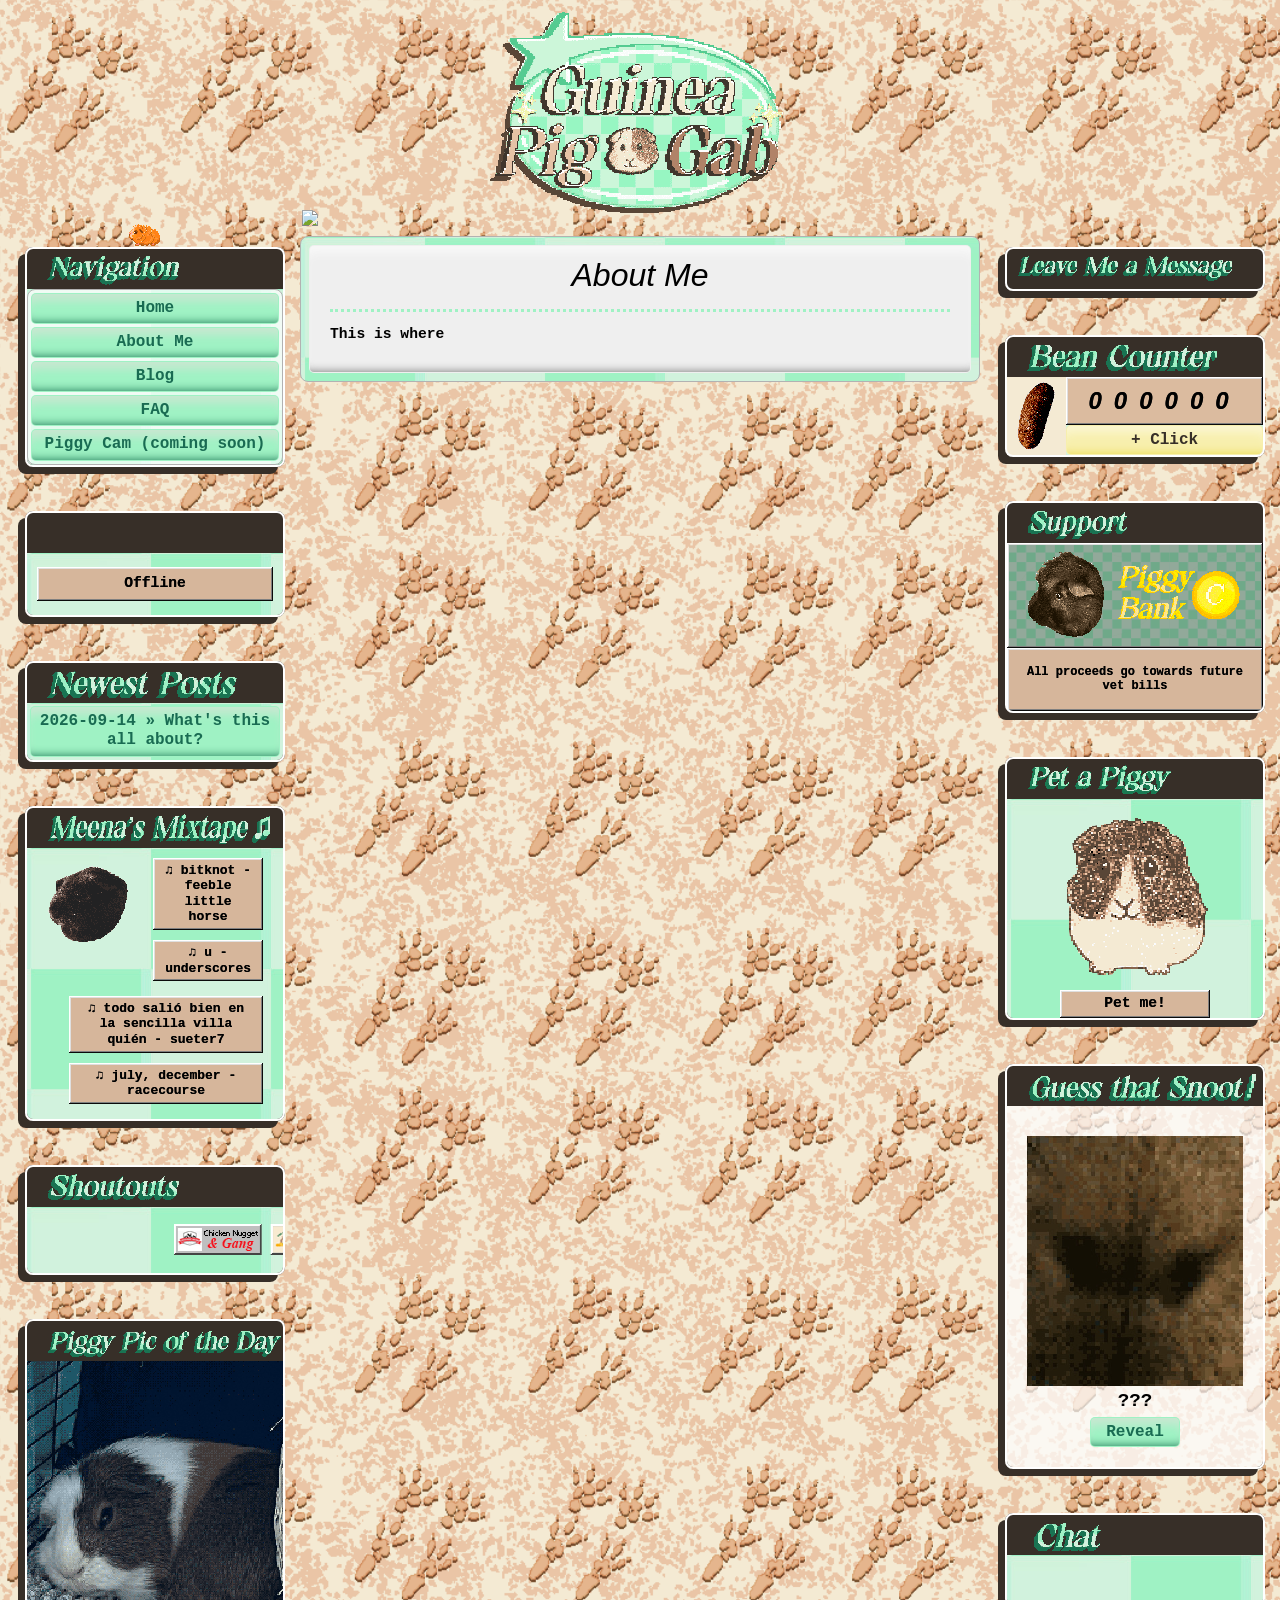
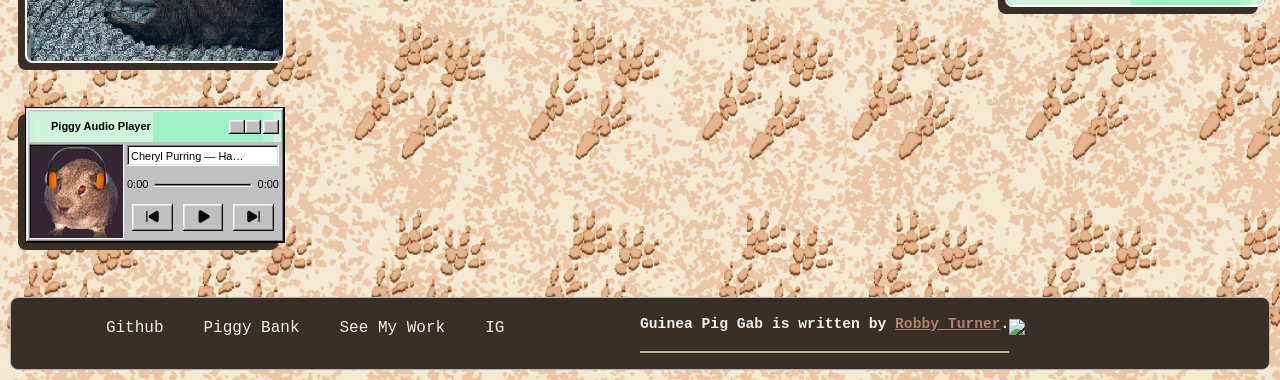
==== commit 34f88959: "page content updates" ====
--- a/about.html
+++ b/about.html
@@ -172,16 +172,16 @@
       <main id="content">
         <img src="https://blob.gifcities.org/gifcities/M3RJHHOVROUAO6DYGTDKIEBDGQCIGVZN.gif" style="position: absolute; top: 203px; filter: hue-rotate(340deg);" class="run-gif">
         <section class="section-block">
-          <div class="title-block" style="display: flex;">
-            <img src="https://blob.gifcities.org/gifcities/JU3EOCUALDIV4I4IL2J6WYSCJ6F5MESP.gif" style="margin:auto;">
-            <img src="https://blob.gifcities.org/gifcities/JU3EOCUALDIV4I4IL2J6WYSCJ6F5MESP.gif" style="margin:auto;">
-            <img src="https://blob.gifcities.org/gifcities/JU3EOCUALDIV4I4IL2J6WYSCJ6F5MESP.gif" style="margin:auto;">
-            <img src="https://blob.gifcities.org/gifcities/JU3EOCUALDIV4I4IL2J6WYSCJ6F5MESP.gif" style="margin: auto 40px auto auto;">
-            <h1 class="header-title">About Me</h1>
-            <img src="https://blob.gifcities.org/gifcities/JU3EOCUALDIV4I4IL2J6WYSCJ6F5MESP.gif" style="margin: auto auto auto 40px;">
-            <img src="https://blob.gifcities.org/gifcities/JU3EOCUALDIV4I4IL2J6WYSCJ6F5MESP.gif" style="margin:auto;">
-            <img src="https://blob.gifcities.org/gifcities/JU3EOCUALDIV4I4IL2J6WYSCJ6F5MESP.gif" style="margin:auto;">
-            <img src="https://blob.gifcities.org/gifcities/JU3EOCUALDIV4I4IL2J6WYSCJ6F5MESP.gif" style="margin:auto;">
+          <div class="title-block" style="display: grid; grid-template-columns: 1fr 1fr 1fr; overflow: hidden; padding: 0px 20px;">
+            <div style="overflow: hidden; width: 100%; height:20px; margin: auto; background-image: url('https://blob.gifcities.org/gifcities/2EIT5S4EGBEL3BWG6GOVN2GNIEDYTPED.gif'); filter: hue-rotate(305deg);">
+            </div> 
+            <div style="width: 100%; padding: 0px 20px; align-self: center;"><h1 class="header-title">About Me</h1></div>
+            <div style="overflow: hidden; width: 100%; height:20px; margin: auto; background-image: url('https://blob.gifcities.org/gifcities/2EIT5S4EGBEL3BWG6GOVN2GNIEDYTPED.gif'); filter: hue-rotate(305deg);">
+            </div> 
+          </div>
+          <div class="description-block">
+            <hr class="dotted">
+            <p>This is where </p>
           </div>
         </section>
       </main> 
--- a/style/style.css
+++ b/style/style.css
@@ -31,15 +31,15 @@
   /* Text Colors: */
   --text-color: #000000;
   --sidebar-text-color: #000000;
-  --link-color: #3026e8;
-  --link-color-hover: #7780ec;
+  --link-color: #b18368;
+  --link-color-hover: #f4ead3;
 
   /* Text: */
   --font: "Courier New", monospace;
   --heading-font: "argent-pixel-cf", sans-serif;
   --font-size: 11pt;
   --font-weight: bold;
-  --letter-spacing: 2px;
+  --letter-spacing: normal;
 
 
   /* Other Settings: */
@@ -157,6 +157,7 @@
   border: var(--border);
   border-radius: var(--round-borders);
   background-image: url(../images/checkerboard-texture.jpg);
+  height: fit-content;
 }
 
 /* -------------------------------------------------------- */
@@ -206,6 +207,10 @@
   width: 100%;
   height: auto;
 }
+.run-gif {
+  transform: scale(1.0);
+}
+
 
 /* -------------------------------------------------------- */
 /* SIDEBARS */
@@ -913,7 +918,7 @@
   overflow: hidden;
   font-size: 0.75em;
   padding: 15px;
-  background: var(--content-background-color);
+  background: #372f28;
   display: flex;
   justify-content: center;
 }
@@ -926,6 +931,12 @@
 footer a:hover,
 footer a:focus {
   color: var(--link-color-hover);
+}
+.footer-links {
+  color: #efefef !important;
+  margin: 20px;
+  font-size: 12pt;
+  text-decoration: none;
 }
 
 /* -------------------------------------------------------- */
@@ -1054,6 +1065,13 @@
   top: 1px;
   left: 1px;
 }
+.source-list {
+   text-align: left;
+   margin-left: 10px;
+}
+.source-list li::marker {
+  content: "▶ ";
+}
 
 /* -------------------------------------------------------- */
 /* CONTENT */
@@ -1247,6 +1265,9 @@
   margin: 0;
   overflow: hidden;
 }
+.collapse-content p {
+    padding: 10px;
+}
 
 /* -------------------------------------------------------- */
 /* ACCESSIBILITY */
@@ -1277,6 +1298,13 @@
 /* -------------------------------------------------------- */
 /* MOBILE RESPONSIVE */
 /* -------------------------------------------------------- */
+@media (max-width: 900px) {
+  .run-gif {
+    top: 205px !important;
+    left: 150px;
+    transform: scale(.7);
+  }
+}
 
 /* CSS Code for devices < 800px */
 @media (max-width: 800px) {
@@ -1311,6 +1339,11 @@
   .sidebar-holder {
     display: none;
   }
+  .question-title {
+    background-image: none;
+    border: none;
+    box-shadow: none;
+  }
 
   aside {
     padding: 9px;
@@ -1405,7 +1438,8 @@
     width: 100%;
   }
   .run-gif {
-    top: 212px !important;
+    top: 216px !important;
+    left: 40px;
   }
 }
 
@@ -1451,8 +1485,8 @@
 }
 .caption {
   margin-top: 0;
-  font-size: 0.9em;
-  font-style: italic;
+  font-size: 0.85em;
+  text-align: center;
 }
 
 /*POST LIST STYLE*/
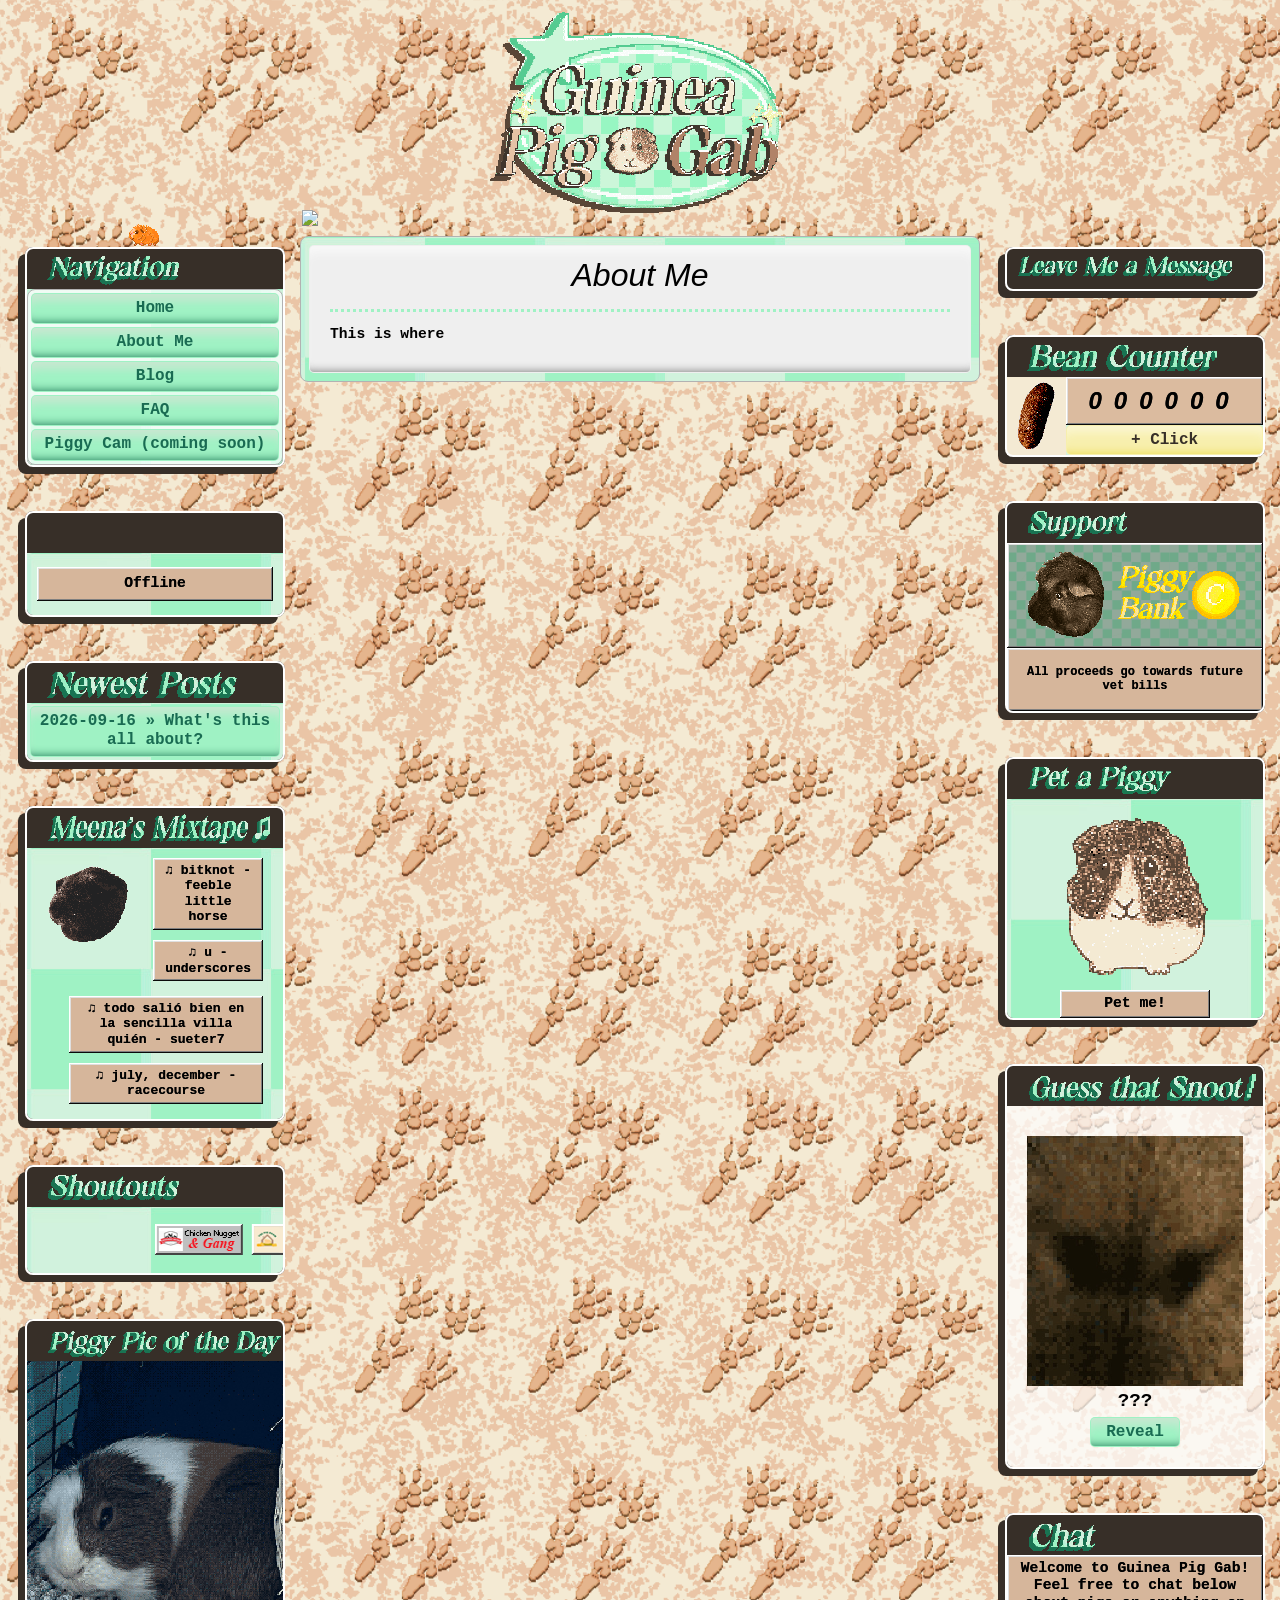
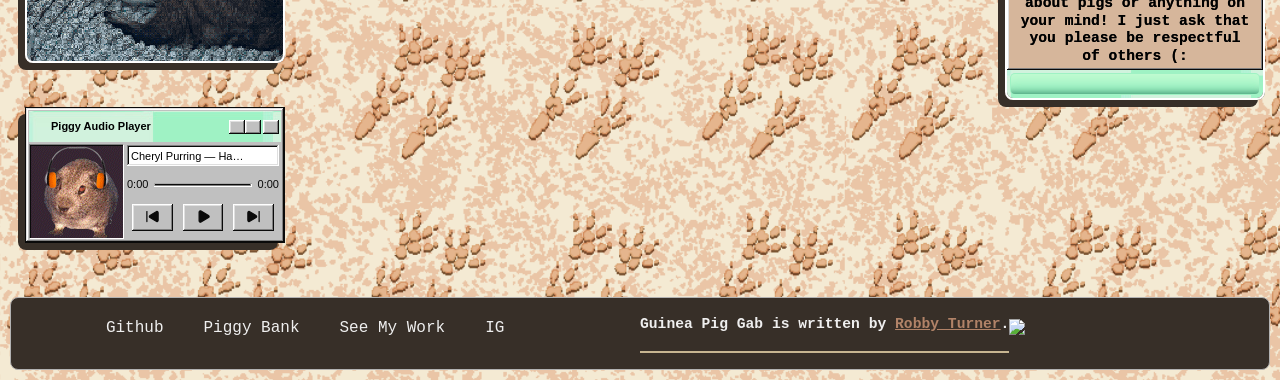
==== commit 8fba1d0a: "updated FAQ and chat widget" ====
--- a/about.html
+++ b/about.html
@@ -1,7 +1,7 @@
 <!DOCTYPE html>
 <html>
   <head>
-    <title>About Me</title>
+    <title>About</title>
     <meta name="description" content="Guinea Pig Gab is a fun and informative corner of the internet devoted to the cutest and sweetest critters in the world!">
     <!-- This specifies the favicon (little icon on the browser tab) -->
     <link rel="icon" href="https://storage.ko-fi.com/cdn/useruploads/5e4b4c61-8b36-4266-9423-e362941640ae_434eb2f9-16ab-45b4-8b5f-90d44f19bf79.png" type="image/x-icon"/>
@@ -164,8 +164,8 @@
               <div id="nose-widget">...</div>
           </div>
         
-          <div class="sidebar-section" style="padding: 20px 5px 20px 5px">
-            <div id="chat-container">...</div>
+          <div class="sidebar-section" style="padding: 0px 0px 0px 0px">
+            <div id="chat-container" style="margin-top: 0px;">...</div>
           </div>
         </div>  
       </aside>
--- a/style/style.css
+++ b/style/style.css
@@ -627,7 +627,21 @@
   padding: 2px;
   height: 300px;
 }
-
+#chat-holder {
+    display: block;
+    padding: 10px;
+    margin: 3px;
+    font-weight: bold;
+    color: #196b52 !important;
+    background-color: #9ff2c4;
+    text-align: center;
+    border: 1px solid transparent;
+    border-radius: 5px;
+    text-decoration: none;
+    font-size: 16px;
+    box-shadow: inset 0px 12px 10px -5px #c0fbd1, inset 0px -10px 10px -10px #197352;
+    transition: all 0.1s ease;
+}
 .blog-img-container {
   width: 90%;
   margin: auto;
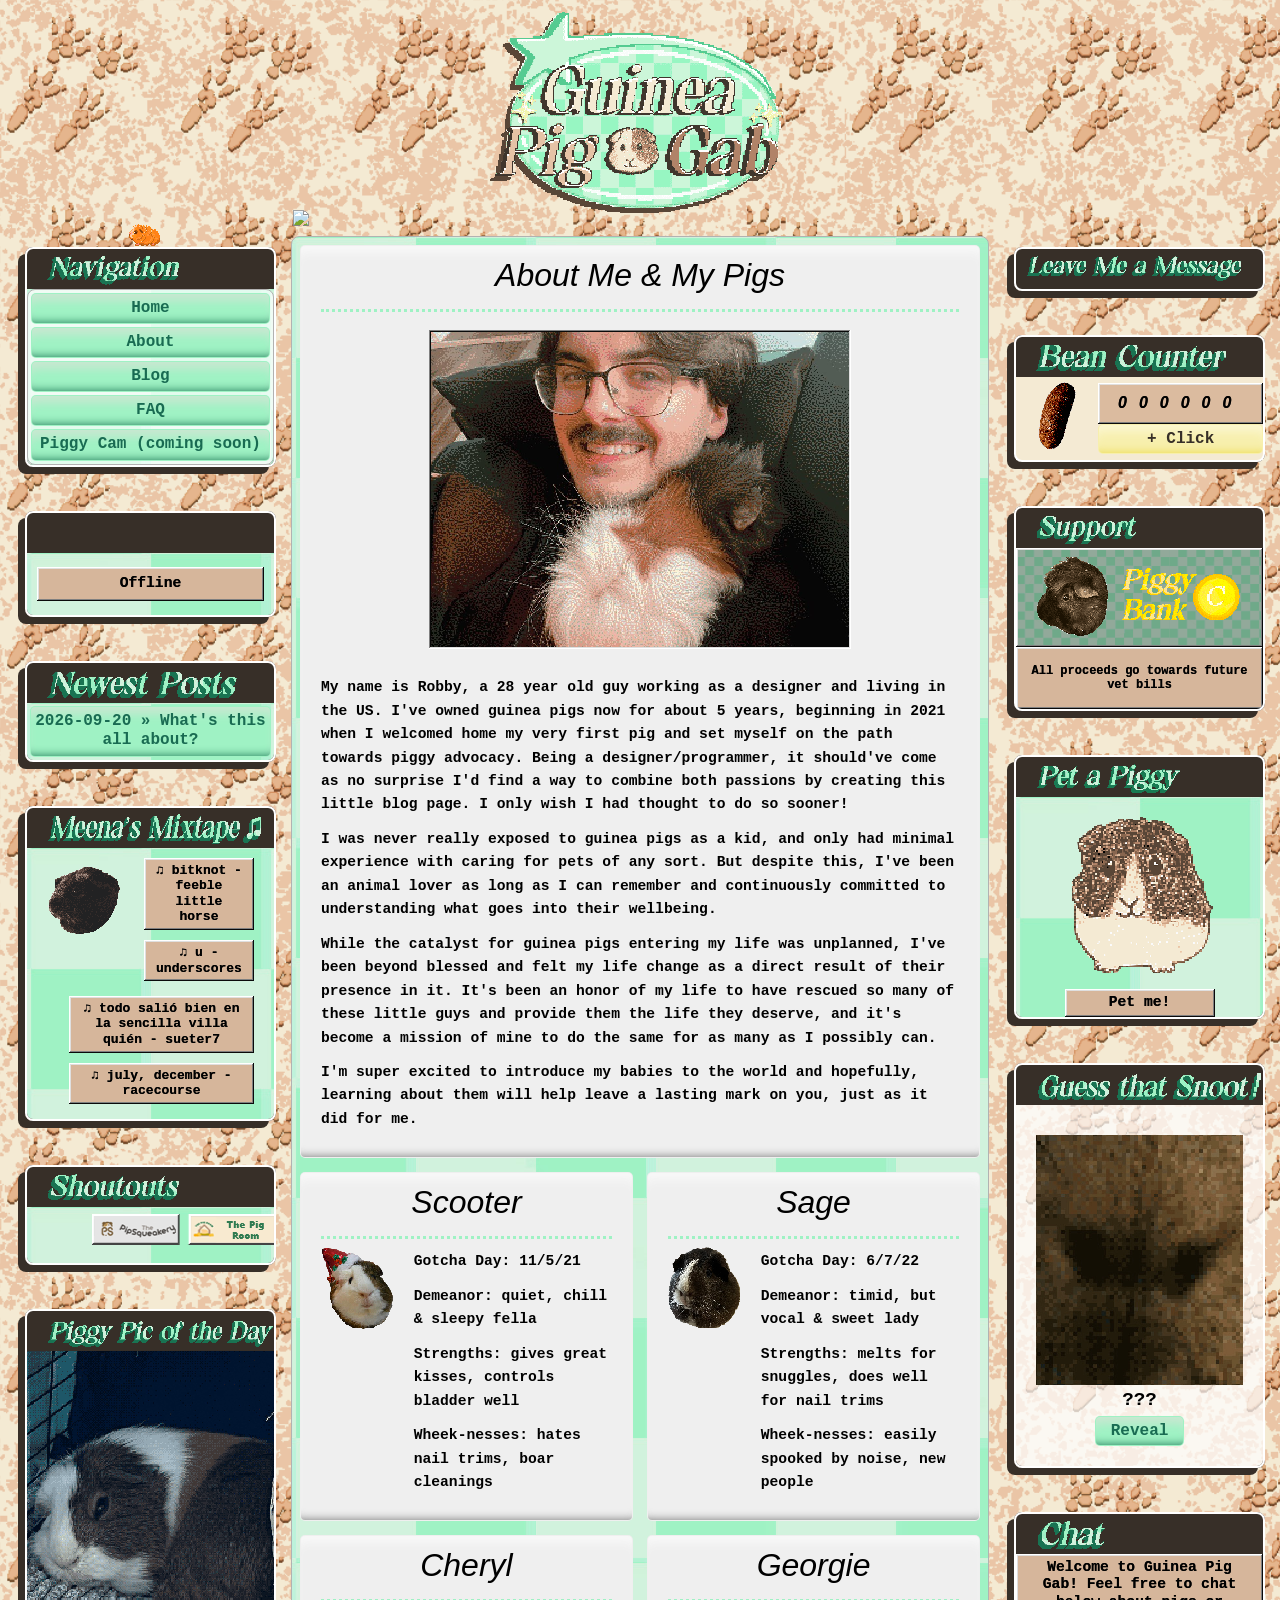
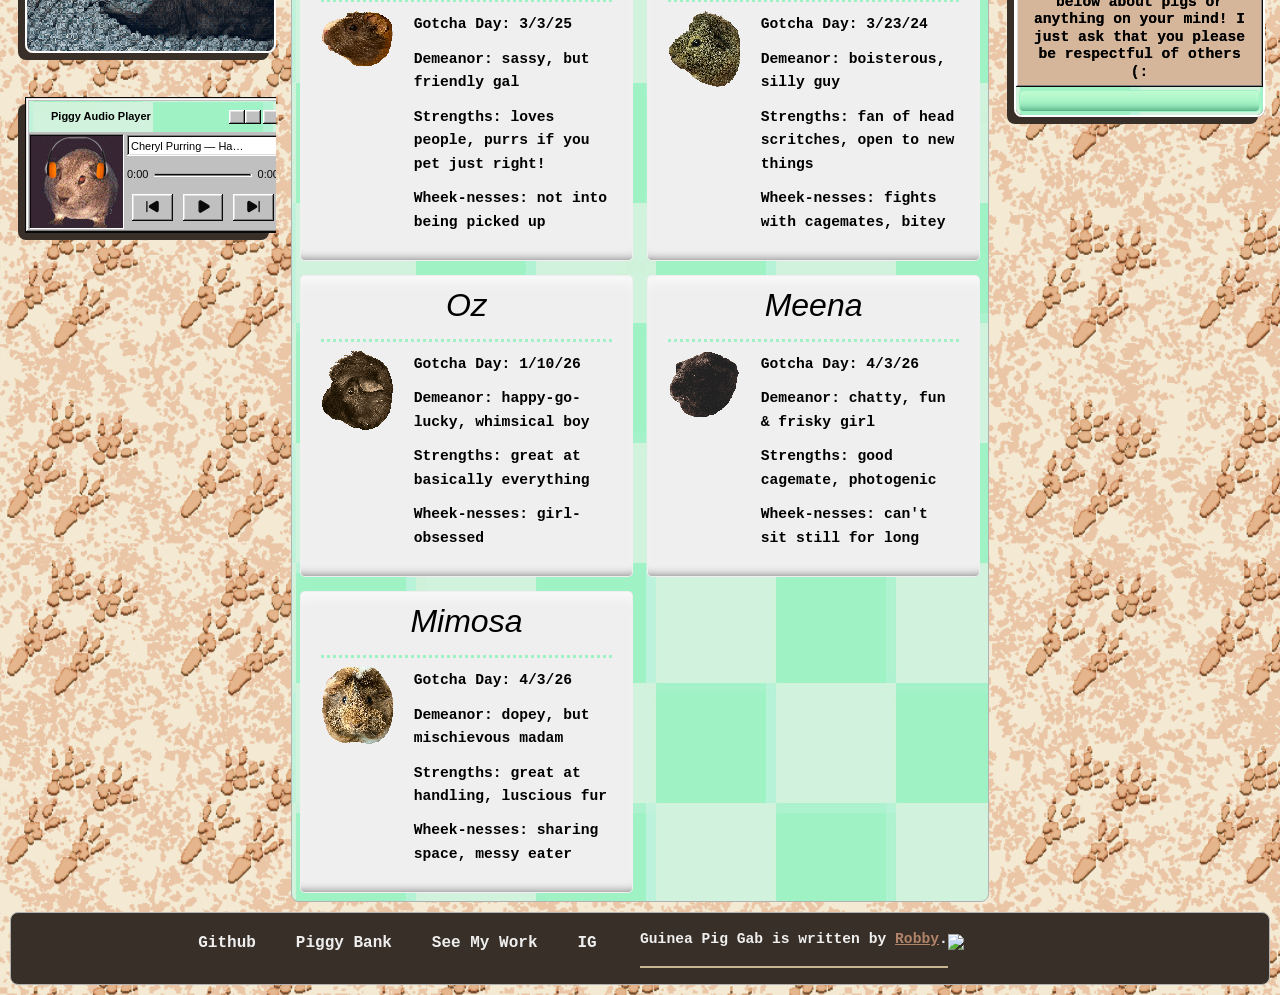
==== commit f99cc86b: "responsive design updates" ====
--- a/about.html
+++ b/about.html
@@ -24,7 +24,7 @@
       <!-- =============================================== -->
 
       <aside class="left-sidebar">
-        <details class="mobile-collapse" open>
+        <details class="mobile-collapse">
         <summary><h2>+/- Click me to toggle menu</h2></summary>
         <!-- The clickable button/heading -->
           <!-- The hidden content area -->
@@ -48,7 +48,7 @@
             </div>
             <div class="sidebar-section" style="padding: 0;">
               <div class="sidebar-title"><img class="section-heading" src="images/piggy-pic-of-the-day.gif" style="height: 30px; padding-left: 20px;"></div>
-              <div id="mobile-potd-widget">...</div>
+              <div id="mobile-potd-widget" style="margin-top:0px">...</div>
             </div>
             <div class="sidebar-section" style="padding: 0;border: none;outline: none;">
                 <div id="mobile-audio-container" style="margin-top: 0;">...</div>
@@ -81,7 +81,7 @@
           </div>
         
           <div class="sidebar-section" style="padding: 0;">
-            <div id="shoutout-container"></div>
+            <div id="shoutout-container" style="margin-top: 0;"></div>
           </div>
         
           <div class="sidebar-section" style="padding: 0;">
@@ -102,8 +102,8 @@
       <!-- =============================================== -->
       <aside class="right-sidebar">
         
-        <details class="mobile-collapse" open>
-          <summary><h2>+/- Click me to toggle menu</h2></summary>
+        <details class="mobile-collapse">
+          <summary><h2>+/- Click me to toggle widgets</h2></summary>
           <!-- The clickable button/heading -->
           <!-- The hidden content area -->
             <div class="collapse-content">
@@ -145,7 +145,7 @@
           </div>
 
           <div class="sidebar-section" style="padding: 0;">
-            <div id="counter-container" style="margin: 0px; padding: 0px; display: flex; align-items: center;">...</div>
+            <div id="counter-container" style="margin: 0px; padding: 0px; display: grid; align-items: center; grid-template-columns: 1fr 2fr; background: #f4ead3;">...</div>
           </div>
         
           <div class="sidebar-section" style="padding: 0;">
@@ -172,16 +172,184 @@
       <main id="content">
         <img src="https://blob.gifcities.org/gifcities/M3RJHHOVROUAO6DYGTDKIEBDGQCIGVZN.gif" style="position: absolute; top: 203px; filter: hue-rotate(340deg);" class="run-gif">
         <section class="section-block">
+          <div class="title-block" style="display: grid; grid-template-columns: 1fr 3fr 1fr; overflow: hidden; padding: 0px 20px;">
+            <div style="overflow: hidden; width: 100%; height:20px; margin: auto; background-image: url('https://blob.gifcities.org/gifcities/2EIT5S4EGBEL3BWG6GOVN2GNIEDYTPED.gif'); filter: hue-rotate(305deg);">
+            </div> 
+            <div style="width: 100%; padding: 0px 20px; align-self: center;"><h1 class="header-title">About Me & My Pigs</h1></div>
+            <div style="overflow: hidden; width: 100%; height:20px; margin: auto; background-image: url('https://blob.gifcities.org/gifcities/2EIT5S4EGBEL3BWG6GOVN2GNIEDYTPED.gif'); filter: hue-rotate(305deg);">
+            </div> 
+          </div>
+          <div class="description-block">
+            <hr class="dotted">
+            <div>
+              <div style="width: 66%; margin: 10px auto;"><img src="../images/me.jpg" style="box-shadow: var(--border-field); padding: 2px;"></div>
+              <div>
+                <p>My name is Robby, a 28 year old guy working as a designer and living in the US. I've owned guinea pigs now for about 5 years, beginning in 2021 when I welcomed home my very first pig and set myself on the path towards piggy advocacy. Being a designer/programmer, it should've come as no surprise I'd find a way to combine both passions by creating this little blog page. I only wish I had thought to do so sooner!</p>
+                <p>I was never really exposed to guinea pigs as a kid, and only had minimal experience with caring for pets of any sort. But despite this, I've been an animal lover as long as I can remember and continuously committed to understanding what goes into their wellbeing.</p>
+                <p>While the catalyst for guinea pigs entering my life was unplanned, I've been beyond blessed and felt my life change as a direct result of their presence in it. It's been an honor of my life to have rescued so many of these little guys and provide them the life they deserve, and it's become a mission of mine to do the same for as many as I possibly can.</p>
+                <p>I'm super excited to introduce my babies to the world and hopefully, learning about them will help leave a lasting mark on you, just as it did for me.</p>
+              </div>
+            </div>
+          </div>
+        </section>
+        <div class="my-pigs">
+        <section class="section-block">
+          <div class="title-block" style="display: grid; grid-template-columns: 1fr 2fr 1fr; overflow: hidden; padding: 0px 20px;">
+            <div style="overflow: hidden; width: 100%; height:20px; margin: auto; background-image: url('https://blob.gifcities.org/gifcities/MJJOOEKNIGKBGQ3TGSSZ52OKYROLX5FP.gif');">
+            </div> 
+            <div style="width: 100%; align-self: center;"><h1 class="header-title"><a style="text-decoration: none; color: #000;">Scooter</a></h1></div>
+            <div style="overflow: hidden; width: 100%; height:20px; margin: auto; background-image: url('https://blob.gifcities.org/gifcities/MJJOOEKNIGKBGQ3TGSSZ52OKYROLX5FP.gif');">
+            </div>
+          </div>
+          <div class="description-block">
+            <hr class="dotted">
+            <div class="pig-bio">
+              <div class="meena-holder">
+                <img src="../images/scooter-hat.png">
+              </div>
+              <div style="margin-left: 20px;">
+                <p>Gotcha Day: 11/5/21</p>
+                <p>Demeanor: quiet, chill & sleepy fella</p>
+                <p>Strengths: gives great kisses, controls bladder well</p>
+                <p>Wheek-nesses: hates nail trims, boar cleanings</p>
+              </div>
+            </div>
+          </div>
+        </section>
+        <section class="section-block">
           <div class="title-block" style="display: grid; grid-template-columns: 1fr 1fr 1fr; overflow: hidden; padding: 0px 20px;">
+            <div style="overflow: hidden; width: 100%; height:20px; margin: auto; background-image: url('https://web.archive.org/web/20091026233903im_/http://br.geocities.com/floricultura_normanda/f43.gif');">
+            </div> 
+            <div style="width: 100%; align-self: center;"><h1 class="header-title"><a style="text-decoration: none; color: #000;">Sage</a></h1></div>
+            <div style="overflow: hidden; width: 100%; height:20px; margin: auto; background-image: url('https://web.archive.org/web/20091026233903im_/http://br.geocities.com/floricultura_normanda/f43.gif');">
+            </div>
+          </div>
+          <div class="description-block">
+            <hr class="dotted">
+            <div class="pig-bio">
+              <div class="meena-holder">
+                <img src="../images/sage-head.png">
+              </div>
+              <div style="margin-left: 20px;">
+                <p>Gotcha Day: 6/7/22</p>
+                <p>Demeanor: timid, but vocal & sweet lady</p>
+                <p>Strengths: melts for snuggles, does well for nail trims</p>
+                <p>Wheek-nesses: easily spooked by noise, new people</p>
+              </div>
+            </div>
+          </div>
+        </section>
+        <section class="section-block">
+          <div class="title-block" style="display: grid; grid-template-columns: 1fr 2fr 1fr; overflow: hidden; padding: 0px 20px;">
+            <div style="overflow: hidden; width: 100%; height:23px; margin: auto; background-image: url('https://blob.gifcities.org/gifcities/JNOJ2TZW5VSEFZZOGHA3H6NHSJRPJWZA.gif'); background-size: contain;">
+            </div> 
+            <div style="width: 100%; align-self: center;"><h1 class="header-title"><a style="text-decoration: none; color: #000;">Cheryl</a></h1></div>
+            <div style="overflow: hidden; width: 100%; height:23px; margin: auto; background-image: url('https://blob.gifcities.org/gifcities/JNOJ2TZW5VSEFZZOGHA3H6NHSJRPJWZA.gif'); background-size: contain;">
+            </div>
+          </div>
+          <div class="description-block">
+            <hr class="dotted">
+            <div class="pig-bio">
+              <div class="meena-holder">
+                <img src="../images/cheryl-head.png">
+              </div>
+              <div style="margin-left: 20px;">
+                <p>Gotcha Day: 3/3/25</p>
+                <p>Demeanor: sassy, but friendly gal</p>
+                <p>Strengths: loves people, purrs if you pet just right!</p>
+                <p>Wheek-nesses: not into being picked up</p>
+              </div>
+            </div>
+          </div>
+        </section>
+        <section class="section-block">
+          <div class="title-block" style="display: grid; grid-template-columns: 1fr 2fr 1fr; overflow: hidden; padding: 0px 20px;">
             <div style="overflow: hidden; width: 100%; height:20px; margin: auto; background-image: url('https://blob.gifcities.org/gifcities/2EIT5S4EGBEL3BWG6GOVN2GNIEDYTPED.gif'); filter: hue-rotate(305deg);">
             </div> 
-            <div style="width: 100%; padding: 0px 20px; align-self: center;"><h1 class="header-title">About Me</h1></div>
+            <div style="width: 100%; align-self: center;"><h1 class="header-title"><a style="text-decoration: none; color: #000;">Georgie</a></h1></div>
             <div style="overflow: hidden; width: 100%; height:20px; margin: auto; background-image: url('https://blob.gifcities.org/gifcities/2EIT5S4EGBEL3BWG6GOVN2GNIEDYTPED.gif'); filter: hue-rotate(305deg);">
-            </div> 
-          </div>
-          <div class="description-block">
-            <hr class="dotted">
-            <p>This is where </p>
+            </div>
+          </div>
+          <div class="description-block">
+            <hr class="dotted">
+            <div class="pig-bio">
+              <div class="meena-holder">
+                <img src="../images/georgie-head.png">
+              </div>
+              <div style="margin-left: 20px;">
+                <p>Gotcha Day: 3/23/24</p>
+                <p>Demeanor: boisterous, silly guy</p>
+                <p>Strengths: fan of head scritches, open to new things</p>
+                <p>Wheek-nesses: fights with cagemates, bitey</p>
+              </div>
+            </div>
+          </div>
+        </section>
+        <section class="section-block">
+          <div class="title-block" style="display: grid; grid-template-columns: 1fr 1fr 1fr; overflow: hidden; padding: 0px 20px;">
+            <div style="overflow: hidden; width: 100%; height:20px; margin: auto; background-image: url('https://blob.gifcities.org/gifcities/X3AQHS47LRTYWXOIQMEH3SLKRHUSVH6G.gif');">
+            </div> 
+            <div style="width: 100%; align-self: center;"><h1 class="header-title"><a style="text-decoration: none; color: #000;">Oz</a></h1></div>
+            <div style="overflow: hidden; width: 100%; height:20px; margin: auto; background-image: url('https://blob.gifcities.org/gifcities/X3AQHS47LRTYWXOIQMEH3SLKRHUSVH6G.gif');">
+            </div>
+          </div>
+          <div class="description-block">
+            <hr class="dotted">
+            <div class="pig-bio">
+              <div class="meena-holder">
+                <img src="../images/oz-head.png">
+              </div>
+              <div style="margin-left: 20px;">
+                <p>Gotcha Day: 1/10/26</p>
+                <p>Demeanor: happy-go-lucky, whimsical boy</p>
+                <p>Strengths: great at basically everything</p>
+                <p>Wheek-nesses: girl-obsessed</p>
+              </div>
+            </div>
+          </div>
+        </section>
+        <section class="section-block">
+          <div class="meena-title">
+            <div class="meena-gif"></div> 
+            <div style="width: 100%; align-self: center;"><h1 class="header-title"><a style="text-decoration: none; color: #000;">Meena</a></h1></div>
+            <div class="meena-gif"></div>
+          </div>
+          <div class="description-block">
+            <hr class="dotted">
+            <div class="pig-bio">
+              <div class="meena-holder">
+                <img src="../images/meena-head.png">
+              </div>
+              <div style="margin-left: 20px;">
+                <p>Gotcha Day: 4/3/26</p>
+                <p>Demeanor: chatty, fun & frisky girl</p>
+                <p>Strengths: good cagemate, photogenic</p>
+                <p>Wheek-nesses: can't sit still for long</p>
+              </div>
+            </div>
+          </div>
+        </section>
+        <section class="section-block">
+          <div class="title-block" style="display: grid; grid-template-columns: 1fr 3fr 1fr; overflow: hidden; padding: 0px 20px;">
+            <div style="overflow: hidden; width: 100%; height:25px; margin: auto; background-image: url('https://blob.gifcities.org/gifcities/7V67YE6OFIR33GVWLOD7HFUNZDQBEYHC.gif'); background-size: contain;">
+            </div> 
+            <div style="width: 100%; align-self: center;"><h1 class="header-title"><a style="text-decoration: none; color: #000;">Mimosa</a></h1></div>
+            <div style="overflow: hidden; width: 100%; height:25px; margin: auto; background-image: url('https://blob.gifcities.org/gifcities/7V67YE6OFIR33GVWLOD7HFUNZDQBEYHC.gif'); background-size: contain;">
+            </div>
+          </div>
+          <div class="description-block">
+            <hr class="dotted">
+            <div class="pig-bio">
+              <div class="meena-holder">
+                <img src="../images/mimosa-head.png">
+              </div>
+              <div style="margin-left: 20px;">
+                <p>Gotcha Day: 4/3/26</p>
+                <p>Demeanor: dopey, but mischievous madam</p>
+                <p>Strengths: great at handling, luscious fur</p>
+                <p>Wheek-nesses: sharing space, messy eater</p>
+              </div>
+            </div>
           </div>
         </section>
       </main> 
--- a/style/style.css
+++ b/style/style.css
@@ -47,7 +47,7 @@
   --padding: 20px;
   --border: 1px solid #b2b2b2;
   --round-borders: 8px;
-  --sidebar-width: 280px;
+  --sidebar-width: 21.5%;
 }
 
 .space-mono-regular {
@@ -346,7 +346,7 @@
   box-sizing: border-box;
   color: black;
   min-height: 23px;
-  min-width: 75px;
+  /*min-width: 75px;*/
   font-weight: bold;
   padding: 10px 12px 10px 12px;
   text-shadow: 0 0 #222;
@@ -355,13 +355,13 @@
 }
 .count-number {
   font-family: var(--heading-font);
-  font-size: 18pt;
+  font-size: 1rem;
   font-style: italic;
   letter-spacing: 12px;
 }
 .bean-holder {
-  width: 30%; 
-  margin: 0; 
+  /*width: 30%;*/ 
+  margin: 0 auto; 
   background: #f4ead3;
 }
 #increment-btn {
@@ -950,7 +950,13 @@
   color: #efefef !important;
   margin: 20px;
   font-size: 12pt;
+  font-weight: 700;
   text-decoration: none;
+}
+.footer-container {
+  display: grid; 
+  grid-template-columns: 3fr 2fr 1fr; 
+  align-items: center;
 }
 
 /* -------------------------------------------------------- */
@@ -1178,7 +1184,23 @@
   box-shadow: inset 0px 12px 10px -5px #f8f8f8, inset 0px -10px 10px -10px #727272;
   transition: all 0.1s ease;
 }
-
+.index-title-block {
+  display: grid; 
+  grid-template-columns: 1fr 3fr 1fr;
+  margin: 0px 10px;
+}
+.pig-bio {
+    display: grid; 
+    grid-template-columns: 1fr 3fr;
+  }
+.my-pigs-container {
+  display: flex; 
+  width: 70%; 
+  margin: auto;
+}
+.pet-holder {
+  margin: 0px 20px;
+}
 .description-block {
   padding: 10px 20px;
 }
@@ -1281,6 +1303,34 @@
 }
 .collapse-content p {
     padding: 10px;
+}
+.title-gif {
+  overflow: hidden;
+  height: auto;
+  width: 100%;
+  background-image: url('https://blob.gifcities.org/gifcities/JU3EOCUALDIV4I4IL2J6WYSCJ6F5MESP.gif');
+  background-repeat: repeat-x;
+  background-position: center;
+}
+.my-pigs {
+  display: grid; 
+  grid-template-columns: 1fr 1fr;
+}
+.meena-title {
+  display: grid; 
+  grid-template-columns: 1fr 2fr 1fr; 
+  overflow: hidden; 
+  padding: 0px 20px;
+}
+.meena-gif {
+  overflow: hidden; 
+  width: 100%; 
+  height:24px; 
+  margin: auto; 
+  background-image: url('https://blob.gifcities.org/gifcities/U3GV4LPCVNXF2JVG7T4MUEWS55T5ISLM.gif'); 
+  background-repeat: no-repeat; 
+  background-size: contain;
+  background-position: center;
 }
 
 /* -------------------------------------------------------- */
@@ -1318,10 +1368,24 @@
     left: 150px;
     transform: scale(.7);
   }
-}
-
-/* CSS Code for devices < 800px */
-@media (max-width: 800px) {
+  .footer-container {
+    display: block;
+    margin: 15px auto 0px;
+  }
+  .viewer-counter {
+    display: none;
+  }
+  .footer-links {
+    margin: 10px;
+  }
+  .my-pigs {
+    display: block;
+  }
+
+/*}
+
+ CSS Code for devices < 800px 
+@media (max-width: 800px) {*/
   body {
     font-size: 14px;
   }
@@ -1395,9 +1459,7 @@
   #skip-to-content-link {
     font-size: 1rem;
   }
-  .meena-holder {
-    width: 50% !important;
-  }
+  
   .list-holder-mobile {
     display: block;
   }
@@ -1454,6 +1516,15 @@
   .run-gif {
     top: 216px !important;
     left: 40px;
+  }
+  .meena-title {
+    grid-template-columns: 1fr 1fr 1fr;
+  }
+  .meena-gif {
+    background-repeat: repeat-x;
+  }
+  .index-title-block {
+    grid-template-columns: 1fr 3fr 1fr;
   }
 }
 
@@ -1497,6 +1568,24 @@
     height: auto;
   }
 }
+@media only screen and (max-width: 600px) {
+  .index-title-block {
+    grid-template-columns: 1fr 10fr 1fr;
+  }
+  .header-title {
+    font-size: 1.8em;
+  }
+  .my-pigs-container {
+    width: 100%;
+  }
+  .pet-holder {
+    margin: 0 10px;
+  }
+  .pig-bio {
+    display: grid; 
+    grid-template-columns: 1fr 2fr;
+  }
+}
 .caption {
   margin-top: 0;
   font-size: 0.85em;
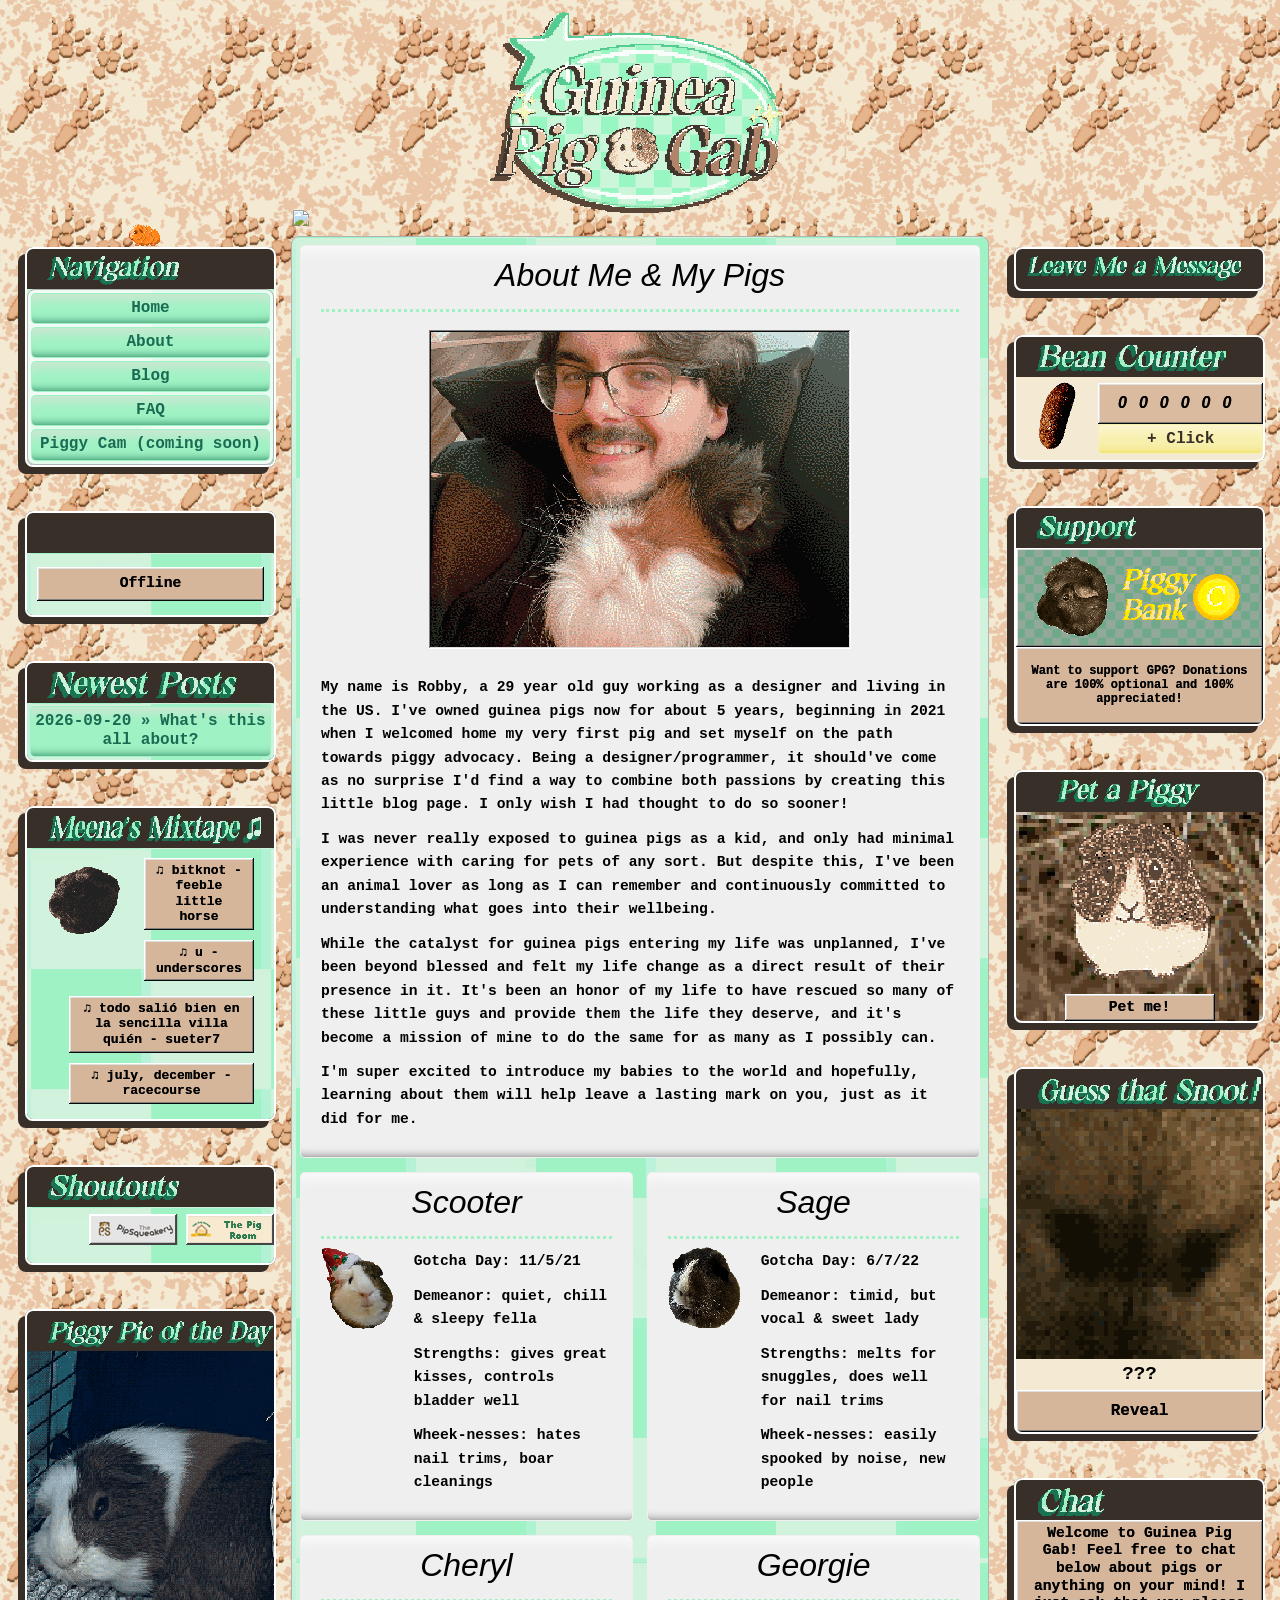
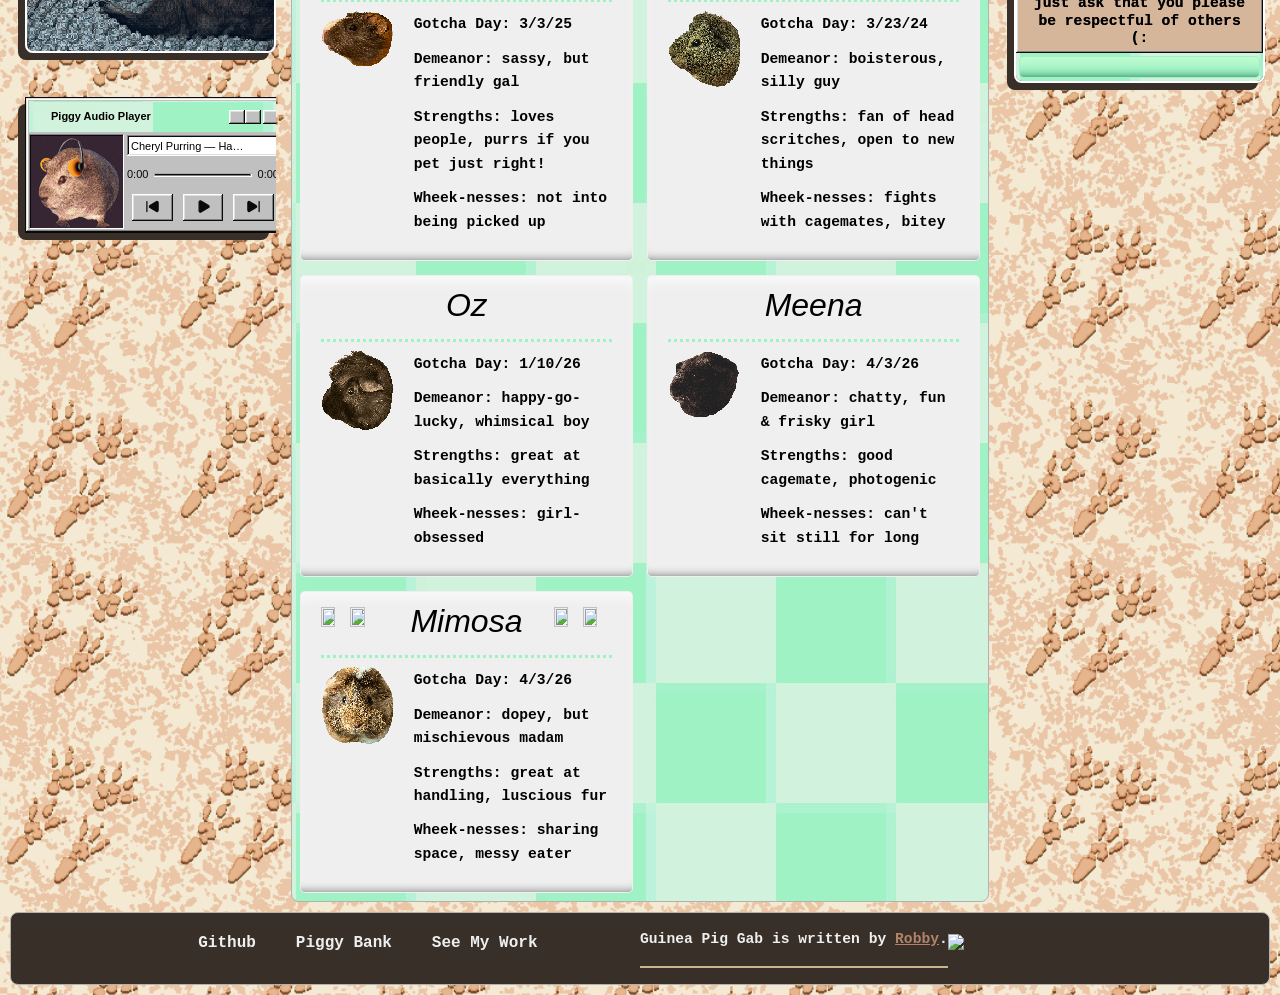
==== commit 6507447d: "responsive updates pt.2" ====
--- a/about.html
+++ b/about.html
@@ -25,7 +25,7 @@
 
       <aside class="left-sidebar">
         <details class="mobile-collapse">
-        <summary><h2>+/- Click me to toggle menu</h2></summary>
+        <summary><h3>+/- click to toggle menu</h3></summary>
         <!-- The clickable button/heading -->
           <!-- The hidden content area -->
           <div class="collapse-content">
@@ -103,7 +103,7 @@
       <aside class="right-sidebar">
         
         <details class="mobile-collapse">
-          <summary><h2>+/- Click me to toggle widgets</h2></summary>
+          <summary><h3>+/- click to toggle widgets</h3></summary>
           <!-- The clickable button/heading -->
           <!-- The hidden content area -->
             <div class="collapse-content">
@@ -120,16 +120,16 @@
               <div id="mobile-support-container" style="margin: 0;">...</div>
             </div>
         
-            <div class="sidebar-section">
-              <div class="sidebar-title"><img class="section-heading" src="images/pet-a-piggy.gif"></div>
-              <div class="pet-widget-container">
-                <div id="pet-widget-mobile">...</div>
-              </div>
-            </div>
-        
-            <div class="sidebar-section">
+            <div class="sidebar-section" style="padding: 0;">
+              <div class="sidebar-title" style="padding-left:20px;"><img class="section-heading" src="images/pet-a-piggy.gif"></div>
+              <div class="pet-widget-container" style="margin: 0;">
+                <div id="pet-widget-mobile" style="margin: 0; background-image: url(images/hay-bg.jpg);">...</div>
+              </div>
+            </div>
+        
+            <div class="sidebar-section" style="padding: 0;">
               <div class="sidebar-title"><img class="section-heading" src="images/guess-that-snoot.gif"></div>
-              <div id="nose-widget-mobile">...</div>
+              <div id="nose-widget-mobile" style="margin: 0; background: #f4ead3;">...</div>
             </div>
         
             <!--<div class="sidebar-section">
@@ -152,16 +152,16 @@
             <div id="support-container" style="margin: 0;">...</div>
           </div>
         
-          <div class="sidebar-section" style="padding-top: 0px; padding-bottom: 0px;">
-            <div class="sidebar-title"><img class="section-heading" src="images/pet-a-piggy.gif"></div>
-              <div class="pet-widget-container">
-                <div id="pet-widget">...</div>
-              </div>
-          </div>
-        
-          <div class="sidebar-section" style="background: var(--content-background-color);">
-              <div class="sidebar-title"><img class="section-heading" src="images/guess-that-snoot.gif"></div>
-              <div id="nose-widget">...</div>
+          <div class="sidebar-section" style="padding-top: 0px; padding-bottom: 0px; background-image: url(images/hay-bg-2.jpg);">
+            <div class="sidebar-title" style="padding-left:20px;"><img class="section-heading" src="images/pet-a-piggy.gif"></div>
+              <div class="pet-widget-container" style="margin: 0;">
+                <div id="pet-widget" style="margin: 0;">...</div>
+              </div>
+          </div>
+        
+          <div class="sidebar-section" style="padding: 0px;">
+              <div class="sidebar-title"><img class="section-heading" src="images/guess-that-snoot.gif" style="padding-left: 20px;"></div>
+              <div id="nose-widget" style="margin: 0; background: #f4ead3;">...</div>
           </div>
         
           <div class="sidebar-section" style="padding: 0px 0px 0px 0px">
@@ -184,7 +184,7 @@
             <div>
               <div style="width: 66%; margin: 10px auto;"><img src="../images/me.jpg" style="box-shadow: var(--border-field); padding: 2px;"></div>
               <div>
-                <p>My name is Robby, a 28 year old guy working as a designer and living in the US. I've owned guinea pigs now for about 5 years, beginning in 2021 when I welcomed home my very first pig and set myself on the path towards piggy advocacy. Being a designer/programmer, it should've come as no surprise I'd find a way to combine both passions by creating this little blog page. I only wish I had thought to do so sooner!</p>
+                <p>My name is Robby, a 29 year old guy working as a designer and living in the US. I've owned guinea pigs now for about 5 years, beginning in 2021 when I welcomed home my very first pig and set myself on the path towards piggy advocacy. Being a designer/programmer, it should've come as no surprise I'd find a way to combine both passions by creating this little blog page. I only wish I had thought to do so sooner!</p>
                 <p>I was never really exposed to guinea pigs as a kid, and only had minimal experience with caring for pets of any sort. But despite this, I've been an animal lover as long as I can remember and continuously committed to understanding what goes into their wellbeing.</p>
                 <p>While the catalyst for guinea pigs entering my life was unplanned, I've been beyond blessed and felt my life change as a direct result of their presence in it. It's been an honor of my life to have rescued so many of these little guys and provide them the life they deserve, and it's become a mission of mine to do the same for as many as I possibly can.</p>
                 <p>I'm super excited to introduce my babies to the world and hopefully, learning about them will help leave a lasting mark on you, just as it did for me.</p>
@@ -331,11 +331,15 @@
         </section>
         <section class="section-block">
           <div class="title-block" style="display: grid; grid-template-columns: 1fr 3fr 1fr; overflow: hidden; padding: 0px 20px;">
-            <div style="overflow: hidden; width: 100%; height:25px; margin: auto; background-image: url('https://blob.gifcities.org/gifcities/7V67YE6OFIR33GVWLOD7HFUNZDQBEYHC.gif'); background-size: contain;">
-            </div> 
+            <!--<div style="overflow: hidden; width: 100%; height:25px; margin: auto; background-image: url('https://blob.gifcities.org/gifcities/7V67YE6OFIR33GVWLOD7HFUNZDQBEYHC.gif'); background-size: contain;">
+            </div> -->
+            <div style="display: flex;"><img src="https://blob.gifcities.org/gifcities/7V67YE6OFIR33GVWLOD7HFUNZDQBEYHC.gif" style="width: 50%; height: fit-content; align-self: center;">
+            <img src="https://blob.gifcities.org/gifcities/7V67YE6OFIR33GVWLOD7HFUNZDQBEYHC.gif" style="width: 50%; height: fit-content;align-self: center;"></div>
             <div style="width: 100%; align-self: center;"><h1 class="header-title"><a style="text-decoration: none; color: #000;">Mimosa</a></h1></div>
-            <div style="overflow: hidden; width: 100%; height:25px; margin: auto; background-image: url('https://blob.gifcities.org/gifcities/7V67YE6OFIR33GVWLOD7HFUNZDQBEYHC.gif'); background-size: contain;">
-            </div>
+            <div style="display: flex;"><img src="https://blob.gifcities.org/gifcities/7V67YE6OFIR33GVWLOD7HFUNZDQBEYHC.gif" style="width: 50%; height: fit-content; align-self: center;">
+            <img src="https://blob.gifcities.org/gifcities/7V67YE6OFIR33GVWLOD7HFUNZDQBEYHC.gif" style="width: 50%; height: fit-content;align-self: center;"></div>
+            <!--<div style="overflow: hidden; width: 100%; height:25px; margin: auto; background-image: url('https://blob.gifcities.org/gifcities/7V67YE6OFIR33GVWLOD7HFUNZDQBEYHC.gif'); background-size: contain;">
+            </div>-->
           </div>
           <div class="description-block">
             <hr class="dotted">
--- a/style/style.css
+++ b/style/style.css
@@ -556,10 +556,10 @@
     overflow: hidden;
     position: relative;
   }
-  @media only screen and (max-width: 800px) {
+  /*@media only screen and (max-width: 800px) {
    .nose-container {
     height: 450px;
-  }
+  }*/
   }
 /* The Texture Overlay */
 .nose-container::after {
@@ -588,6 +588,7 @@
   display: block;
   width: 100%;
   height: 100%;
+  margin: 0;
   object-fit: cover; /* Fits image into viewport */
   transition: all 0.5s ease; /* Smooth transition when unzooming */
 }
@@ -602,20 +603,27 @@
   text-align: center;
 }
 .reveal-btn {
-  display: block;
-  margin: 0 auto;
-  padding: 5px 15px;
-  font-weight: bold;
-  color: #196b52 !important;
-  background-color: #9ff2c4;
-  text-align: center;
-  border: 1px solid transparent;
-  border-radius: 5px;
-  text-decoration: none;
-  font-size: 16px;
-  box-shadow: inset 0px 12px 10px -5px #c8e8d1, inset 0px -10px 10px -10px #197352;
-  transition: all 0.1s ease;
-  font-family: var(--font);
+    display: block;
+    border: none;
+    border-radius: 0;
+    box-shadow: inset -1px -1px #0a0a0a, inset 1px 1px #fff, inset -2px -2px grey, inset 2px 2px #dfdfdf;
+    box-sizing: border-box;
+    color: black;
+    min-height: 23px;
+    min-width: 75px;
+    font-weight: bold;
+    font-size: 1rem;
+    margin: auto;
+    width: 100%;
+    padding: 12px;
+    text-shadow: 0 0 #222;
+    background: #d6b69b;
+    text-align: center;
+    font-family: var(--font);
+    }
+.reveal-btn:active {
+    box-shadow: inset -1px -1px #fff, inset 1px 1px #0a0a0a, inset -2px -2px #dfdfdf, inset 2px 2px grey;
+    text-shadow: 1px 1px #222;
 }
 .revealed-name {
   color: #000;
@@ -1204,6 +1212,10 @@
 .description-block {
   padding: 10px 20px;
 }
+.about-desc {
+  display: grid; 
+  grid-template-columns: 2fr 3fr;
+}
 /* HEADINGS: */
 
 main h1,
@@ -1364,9 +1376,8 @@
 /* -------------------------------------------------------- */
 @media (max-width: 900px) {
   .run-gif {
-    top: 205px !important;
-    left: 150px;
-    transform: scale(.7);
+    top: 212px !important;
+    left: 110px;
   }
   .footer-container {
     display: block;
@@ -1445,7 +1456,7 @@
 
   main {
     max-height: none;
-    padding: 15px;
+    /*padding: 15px;*/
   }
 
   .images {
@@ -1472,6 +1483,7 @@
   }
   .support-description p {
     font-size: 1.2em;
+    padding: 0;
   }
   .support-description h4 {
     font-size: 1.7em;
@@ -1513,10 +1525,6 @@
   #musicplayer {
     width: 100%;
   }
-  .run-gif {
-    top: 216px !important;
-    left: 40px;
-  }
   .meena-title {
     grid-template-columns: 1fr 1fr 1fr;
   }
@@ -1525,6 +1533,9 @@
   }
   .index-title-block {
     grid-template-columns: 1fr 3fr 1fr;
+  }
+  .about-desc {
+    grid-template-columns: auto;
   }
 }
 
@@ -1585,6 +1596,26 @@
     display: grid; 
     grid-template-columns: 1fr 2fr;
   }
+  .footer-links {
+    font-size: 1.1em;
+  }
+  .footer-container p {
+    font-size: 1.1em;
+  }
+  .run-gif {
+    top: 222px !important;
+    left: 0px;
+    transform: scale(.95);
+  }
+  .support-description {
+    font-size: 12px;
+  }
+  .status-text {
+    margin: 0;
+  }
+  .mixtape li {
+    font-size: 12px;
+  }
 }
 .caption {
   margin-top: 0;
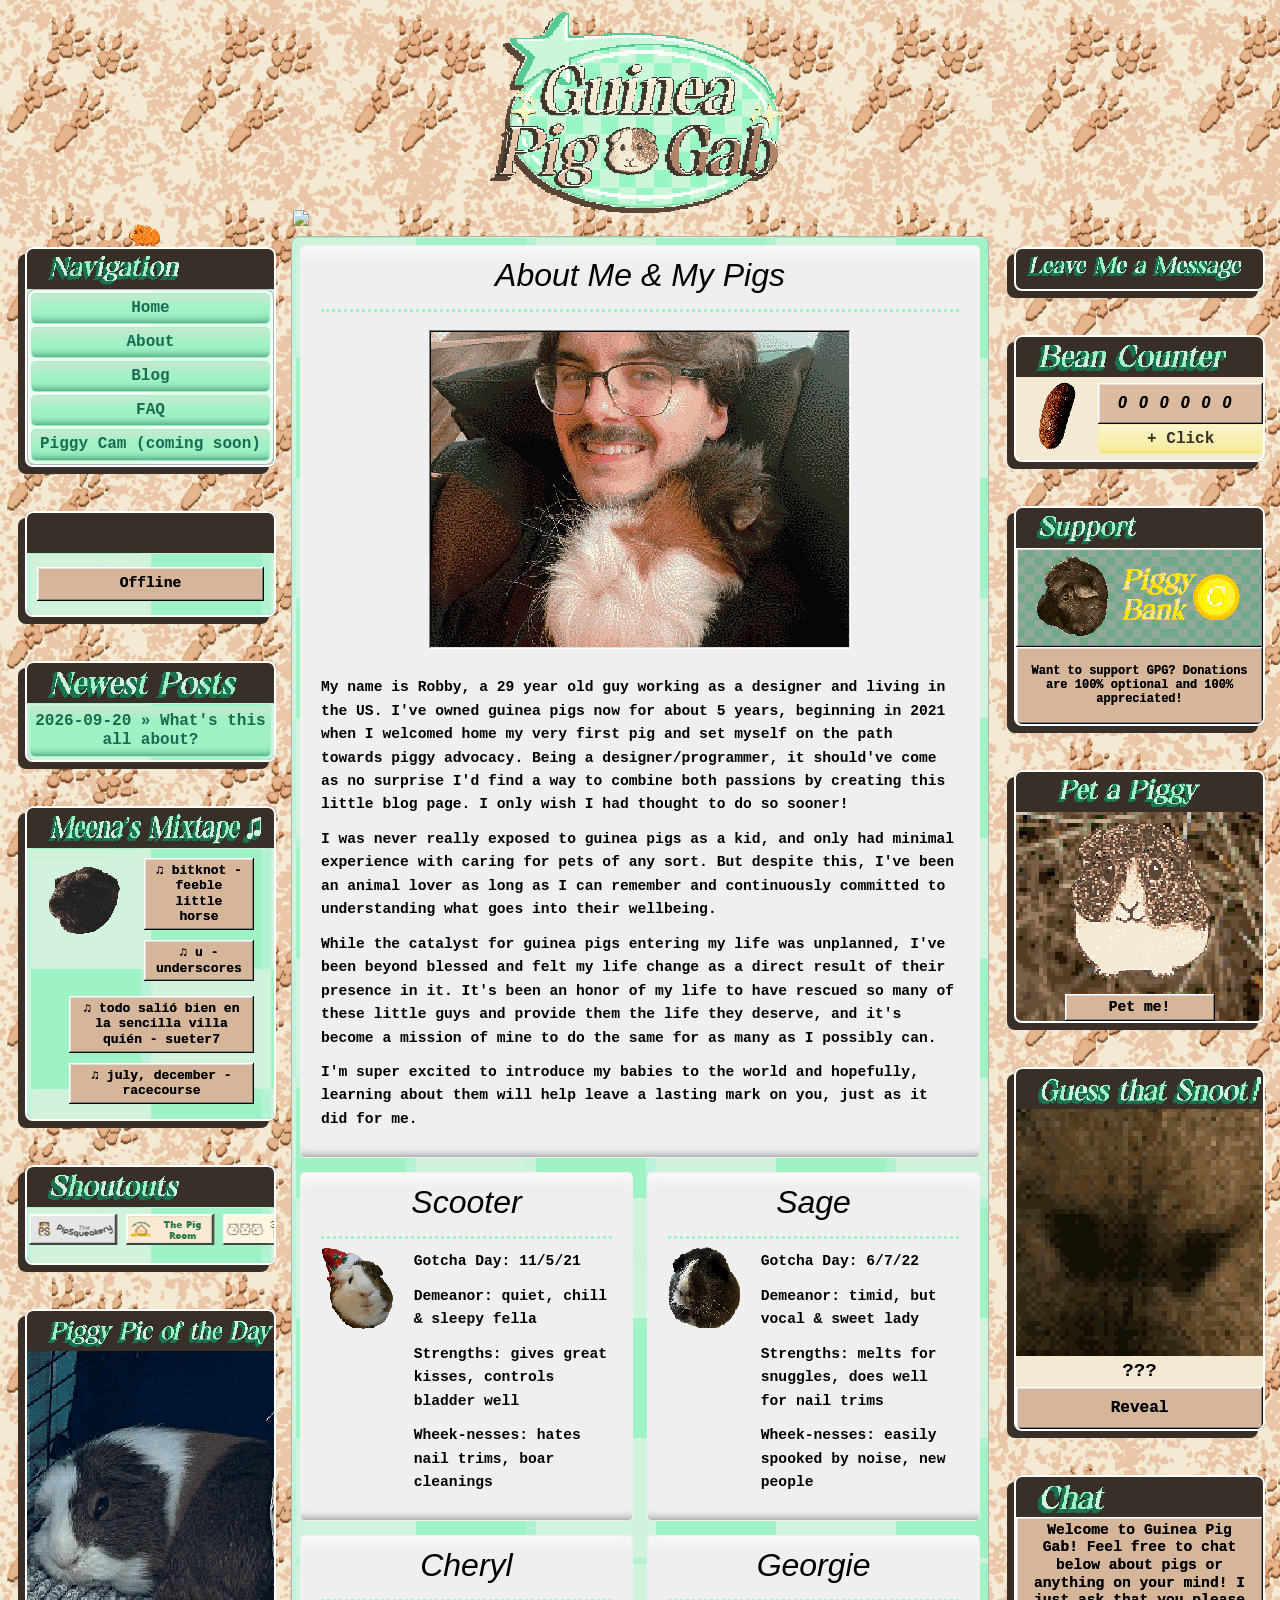
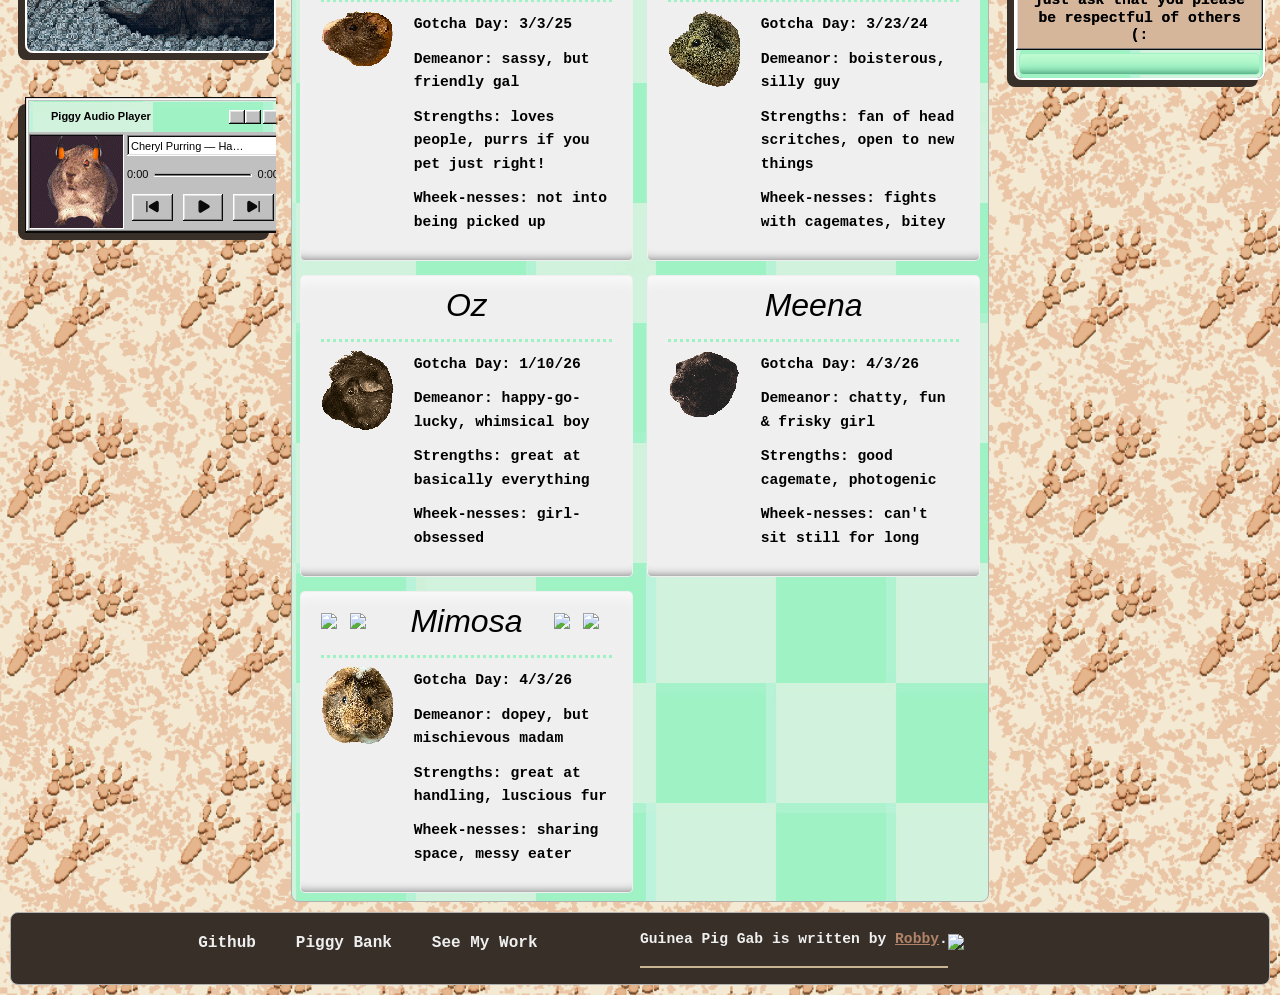
==== commit c103eecc: "responsive updates pt.3" ====
--- a/about.html
+++ b/about.html
@@ -333,11 +333,11 @@
           <div class="title-block" style="display: grid; grid-template-columns: 1fr 3fr 1fr; overflow: hidden; padding: 0px 20px;">
             <!--<div style="overflow: hidden; width: 100%; height:25px; margin: auto; background-image: url('https://blob.gifcities.org/gifcities/7V67YE6OFIR33GVWLOD7HFUNZDQBEYHC.gif'); background-size: contain;">
             </div> -->
-            <div style="display: flex;"><img src="https://blob.gifcities.org/gifcities/7V67YE6OFIR33GVWLOD7HFUNZDQBEYHC.gif" style="width: 50%; height: fit-content; align-self: center;">
-            <img src="https://blob.gifcities.org/gifcities/7V67YE6OFIR33GVWLOD7HFUNZDQBEYHC.gif" style="width: 50%; height: fit-content;align-self: center;"></div>
+            <div style="display: flex;"><img src="https://blob.gifcities.org/gifcities/7V67YE6OFIR33GVWLOD7HFUNZDQBEYHC.gif" style="width: 50%; height: auto; align-self: center;">
+            <img src="https://blob.gifcities.org/gifcities/7V67YE6OFIR33GVWLOD7HFUNZDQBEYHC.gif" style="width: 50%; height: auto;align-self: center;"></div>
             <div style="width: 100%; align-self: center;"><h1 class="header-title"><a style="text-decoration: none; color: #000;">Mimosa</a></h1></div>
-            <div style="display: flex;"><img src="https://blob.gifcities.org/gifcities/7V67YE6OFIR33GVWLOD7HFUNZDQBEYHC.gif" style="width: 50%; height: fit-content; align-self: center;">
-            <img src="https://blob.gifcities.org/gifcities/7V67YE6OFIR33GVWLOD7HFUNZDQBEYHC.gif" style="width: 50%; height: fit-content;align-self: center;"></div>
+            <div style="display: flex;"><img src="https://blob.gifcities.org/gifcities/7V67YE6OFIR33GVWLOD7HFUNZDQBEYHC.gif" style="width: 50%; height: auto; align-self: center;">
+            <img src="https://blob.gifcities.org/gifcities/7V67YE6OFIR33GVWLOD7HFUNZDQBEYHC.gif" style="width: 50%; height: auto;align-self: center;"></div>
             <!--<div style="overflow: hidden; width: 100%; height:25px; margin: auto; background-image: url('https://blob.gifcities.org/gifcities/7V67YE6OFIR33GVWLOD7HFUNZDQBEYHC.gif'); background-size: contain;">
             </div>-->
           </div>
--- a/style/style.css
+++ b/style/style.css
@@ -552,7 +552,8 @@
     }
   .nose-container {
     /*width: 250px;*/
-    height: 250px;
+    /*height: 250px;*/
+    aspect-ratio: 1/1;
     overflow: hidden;
     position: relative;
   }
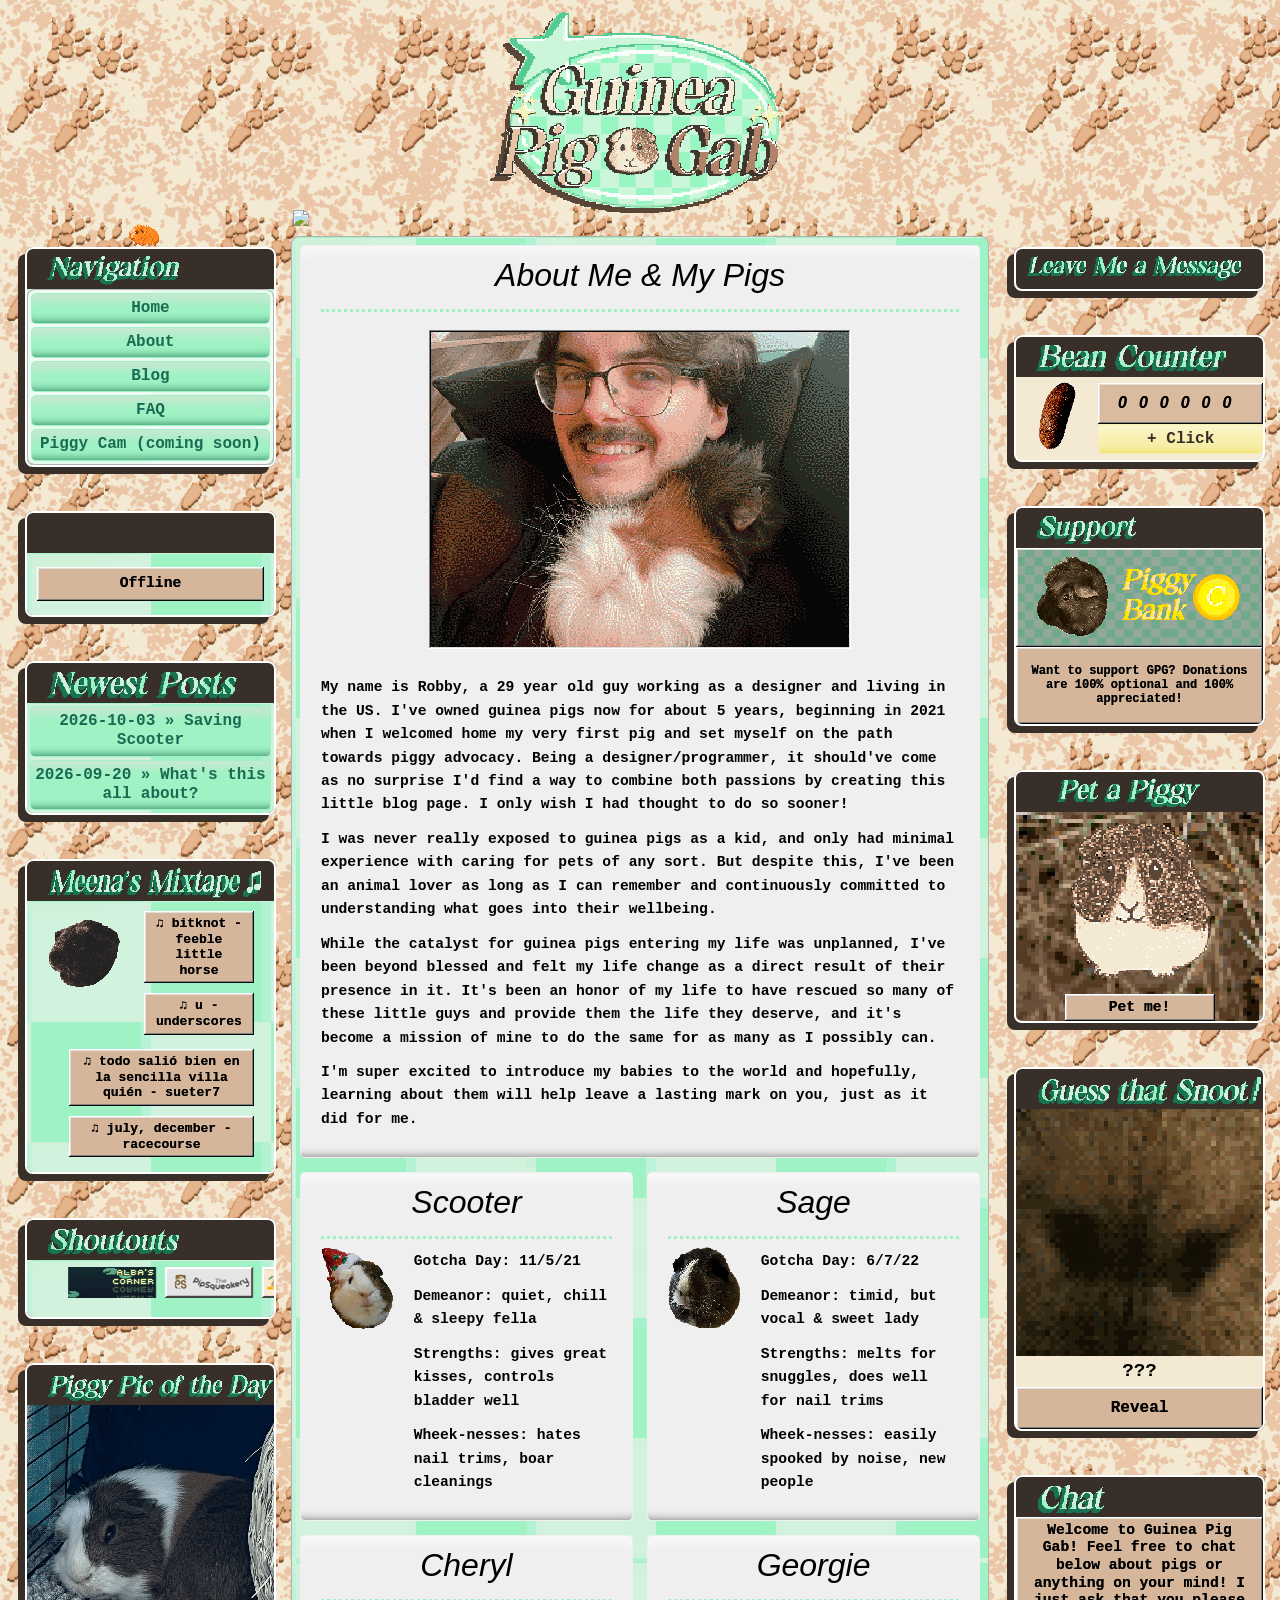
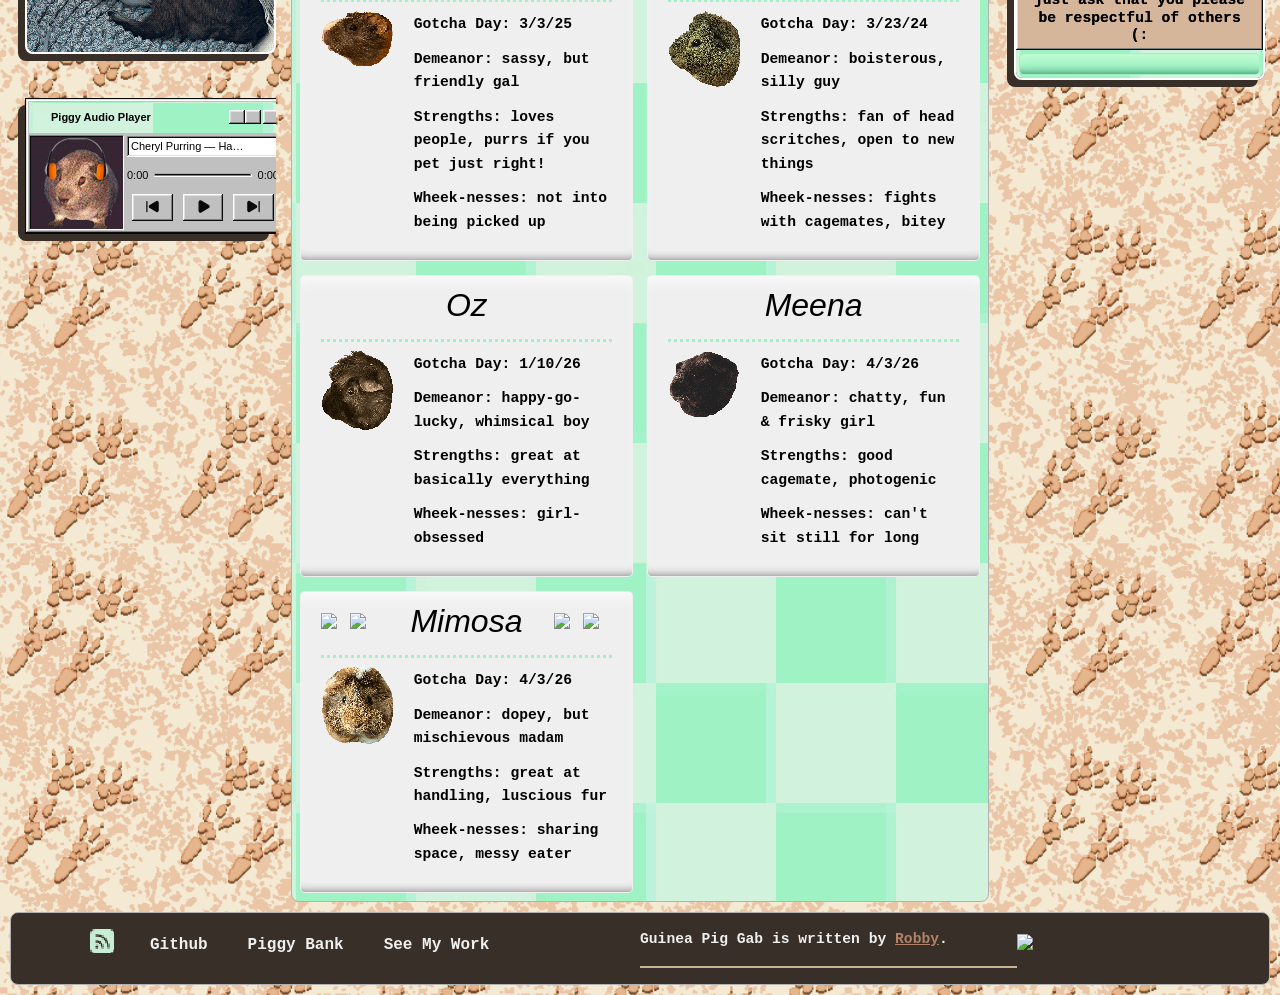
==== commit 5dc59676: "rss feed added" ====
--- a/about.html
+++ b/about.html
@@ -10,6 +10,7 @@
     <meta charset="UTF-8"> 
     <!-- Here's the link to our CSS stylesheet! -->
     <link rel="stylesheet" href="https://use.typekit.net/mcv8vji.css">
+     <link href="./feed.xml" rel="alternate" type="application/rss+xml" title="Guinea Pig Gab">
     <link href="style/style.css" rel="stylesheet" type="text/css" media="all">    
   </head>
   <body>
--- a/style/style.css
+++ b/style/style.css
@@ -194,9 +194,17 @@
   padding: var(--padding);
 }*/
 
-.header-title {
+.header-title, .feed-section-header {
   font-family: var(--heading-font);
   font-size: 2.0em;
+  font-weight: 500;
+  font-style: italic;
+  margin: 0;
+  align-self: center;
+}
+.header-subtitle {
+  font-family: var(--heading-font);
+  font-size: 1.25em;
   font-weight: 500;
   font-style: italic;
   margin: 0;
@@ -469,7 +477,7 @@
 
 .photo-frame {
   width: 100%;
-  height: 300px;
+  aspect-ratio: 1/1;
   overflow: hidden;
 }
 
@@ -929,6 +937,16 @@
     min-width: 16px;
     min-height: 14px;
 }
+.link-back {
+    display: flex;
+    align-items: center;
+    flex-direction: column;
+    border: 1px solid var(--text);
+    border-radius: 5px;
+    padding: 10px;
+    padding-top: 15px;
+    background-color: var(--boxbackground);
+}
 
 /* -------------------------------------------------------- */
 /* FOOTER */
@@ -966,6 +984,7 @@
   display: grid; 
   grid-template-columns: 3fr 2fr 1fr; 
   align-items: center;
+  width: 100%;
 }
 
 /* -------------------------------------------------------- */
@@ -1375,7 +1394,7 @@
 /* -------------------------------------------------------- */
 /* MOBILE RESPONSIVE */
 /* -------------------------------------------------------- */
-@media (max-width: 900px) {
+@media (max-width: 800px) {
   .run-gif {
     top: 212px !important;
     left: 110px;
@@ -1483,7 +1502,7 @@
     line-height: 1.8;
   }
   .support-description p {
-    font-size: 1.2em;
+    font-size: 12pt;
     padding: 0;
   }
   .support-description h4 {
@@ -1573,13 +1592,23 @@
   margin-left: auto;
   text-align: center;
 }
-
+@media only screen and (max-width: 715px) {
+  .run-gif {
+    left: 0px;
+  }
+}
+@media only screen and (420px <= width <= 600px) {
+  .run-gif {
+    top: 212px;
+  }
+}
 @media only screen and (min-width: 600px) {
   .small {
-    max-width: 60%;
+    max-width: 36%;
     height: auto;
   }
 }
+
 @media only screen and (max-width: 600px) {
   .index-title-block {
     grid-template-columns: 1fr 10fr 1fr;
@@ -1587,6 +1616,9 @@
   .header-title {
     font-size: 1.8em;
   }
+  .header-subtitle {
+   font-size: 1em;
+  }
   .my-pigs-container {
     width: 100%;
   }
@@ -1604,7 +1636,7 @@
     font-size: 1.1em;
   }
   .run-gif {
-    top: 222px !important;
+    top: 222px;
     left: 0px;
     transform: scale(.95);
   }
